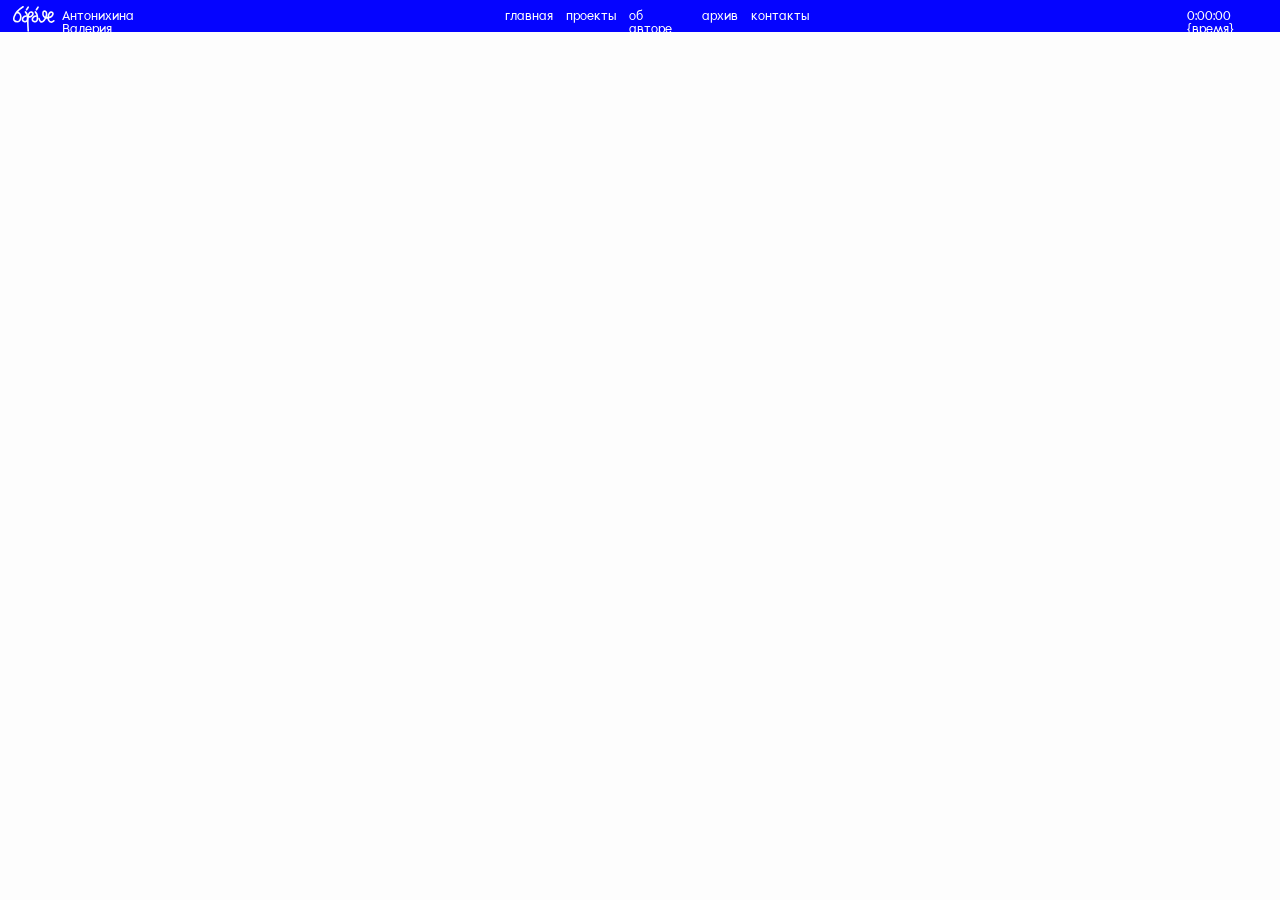
==== about.html @ 2cd1dabc "first screen 50% work done" ====
<!doctype html>
<html lang="ru">
  <head>
    <meta charset="UTF-8" />
    <meta name="viewport" content="width=device-width, initial-scale=1.0" />
    <title>БЭРЭН—об авторе</title>
    <link rel="stylesheet" href="stylesheets/style.css" />
    <link rel="icon" href="images/logotype.svg" type="images.svg" />
    <script defer src="javascripts/scripts.js"></script>
    <script type="importmap">
      {
        "imports": {
          "three": "https://unpkg.com/three@0.139.0/build/three.module.js",
          "OrbitControls": "https://unpkg.com/three@0.139.0/examples/jsm/controls/OrbitControls.js",
          "GLTFLoader": "https://unpkg.com/three@0.139.0/examples/jsm/loaders/GLTFLoader.js",
          "RectAreaLightUniformsLib": "https://unpkg.com/three@0.139.0/examples/jsm/lights/RectAreaLightUniformsLib.js"
        }
      }
    </script>
    <script defer src="javascripts/model.js" type="module"></script>
  </head>
  <body>
    <!-- шапка -->
    <section class="header">
      <div id="burger"></div>

      <div class="blueRec">
        <img
          id="fullLogo"
          src="images/logotype_full.svg"
          alt="логотип агенства"
        />
        <p id="name">Антонихина Валерия</p>
        <a id="main" href="index.html"><p>главная</p></a>
        <a id="project" href="project.html"><p>проекты</p></a>
        <a id="about" href="about.html"><p>об авторе</p></a>
        <a id="archive" href="archive.html"><p>архив</p></a>
        <a id="contacts" href="contacts.html"><p>контакты</p></a>
        <p id="time">0:00:00 {время}</p>
      </div>
    </section>
  </body>
</html>
---- stylesheets/style.css ----
@import 'reset.css';
@import 'layout.css';
@import 'animation.css';
@import 'adaptive.css';
@import 'fonts.css';
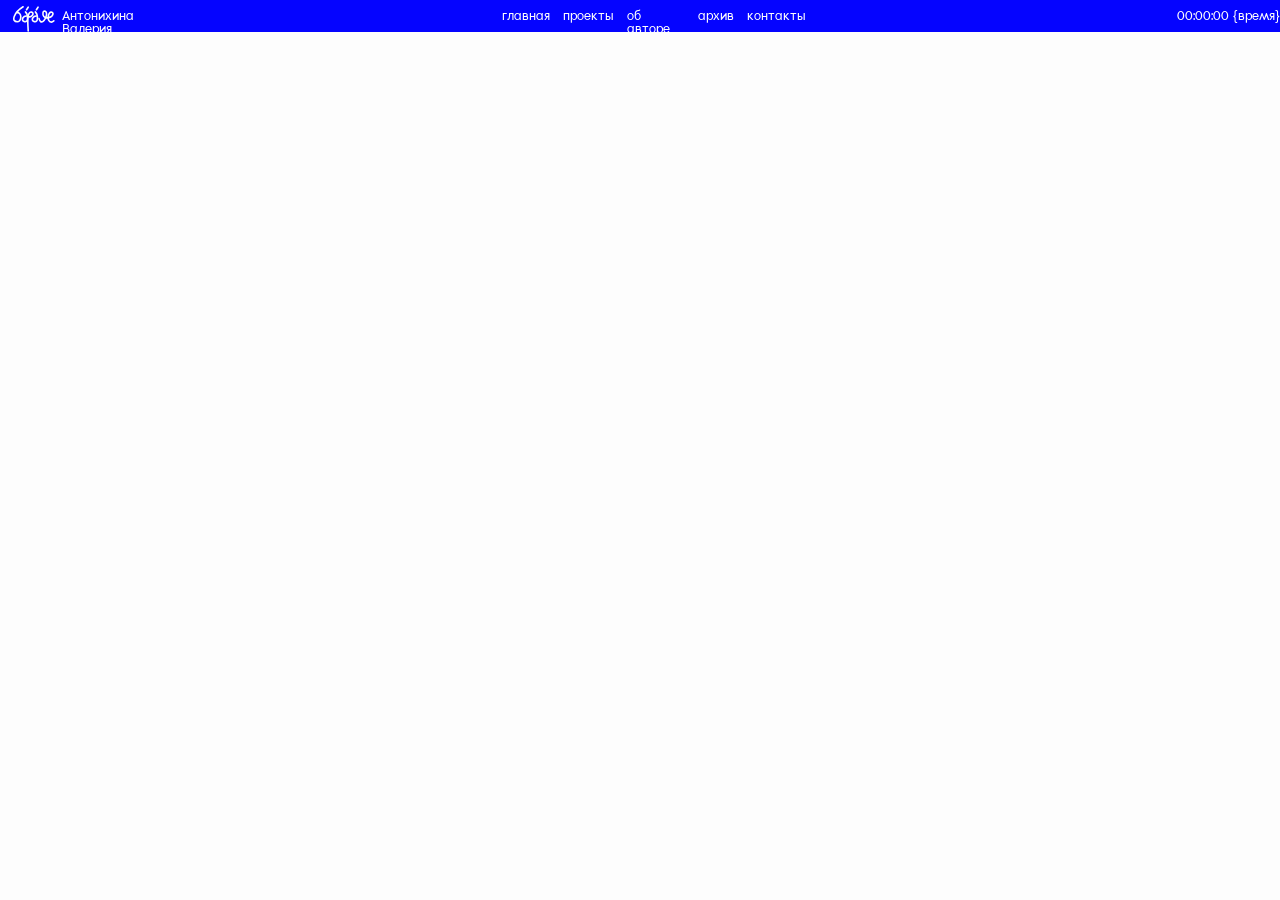
==== commit c74dbeca: "timeTracker and buttons" ====
--- a/about.html
+++ b/about.html
@@ -36,7 +36,8 @@
         <a id="about" href="about.html"><p>об авторе</p></a>
         <a id="archive" href="archive.html"><p>архив</p></a>
         <a id="contacts" href="contacts.html"><p>контакты</p></a>
-        <p id="time">0:00:00 {время}</p>
+        <p id="time">00:00:00</p>
+        <p id="timeName">{время}</p>
       </div>
     </section>
   </body>
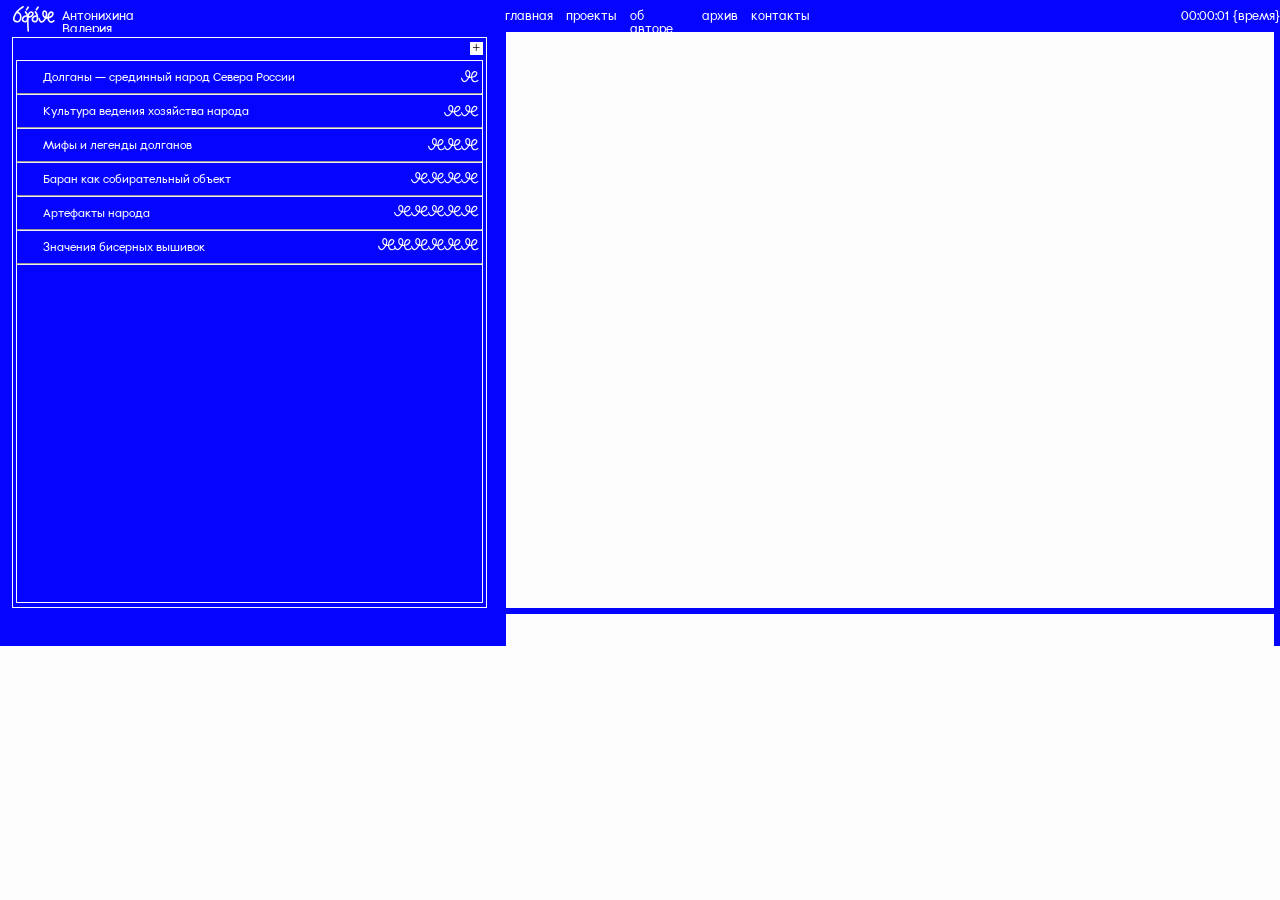
==== commit a9c85c53: "secondScreenAndMobile" ====
--- a/about.html
+++ b/about.html
@@ -5,8 +5,9 @@
     <meta name="viewport" content="width=device-width, initial-scale=1.0" />
     <title>БЭРЭН—об авторе</title>
     <link rel="stylesheet" href="stylesheets/style.css" />
+    <link rel="stylesheet" href="stylesheets/about.css" />
     <link rel="icon" href="images/logotype.svg" type="images.svg" />
-    <script defer src="javascripts/scripts.js"></script>
+    <script defer src="javascripts/about.js"></script>
     <script type="importmap">
       {
         "imports": {
@@ -20,7 +21,7 @@
     <script defer src="javascripts/model.js" type="module"></script>
   </head>
   <body>
-    <!-- шапка -->
+    <!-- ______________шапка______________ -->
     <section class="header">
       <div id="burger"></div>
 
@@ -39,6 +40,823 @@
         <p id="time">00:00:00</p>
         <p id="timeName">{время}</p>
       </div>
+      <div class="blueBorder_1"></div>
+      <div class="blueBorder_2"></div>
+      <div class="blueBorder_3"></div>
+    </section>
+    <!-- _________________главный экран_________________ -->
+    <section class="projectScreen">
+      <div class="buttonScreen">
+        <div class="stroke_5"></div>
+        <div class="stroke_6">
+          <div class="rec_7">
+            <p id="windowName_7">Долганы — срединный народ Севера России</p>
+          </div>
+          <hr />
+          <div class="rec_8">
+            <p id="windowName_8">Культура ведения хозяйства народа</p>
+          </div>
+          <hr />
+          <div class="rec_9">
+            <p id="windowName_9">Мифы и легенды долганов</p>
+          </div>
+          <hr />
+          <div class="rec_10">
+            <p id="windowName_10">Баран как собирательный объект</p>
+          </div>
+          <hr />
+          <div class="rec_11">
+            <p id="windowName_11">Артефакты народа</p>
+          </div>
+          <hr />
+          <div class="rec_12">
+            <p id="windowName_12">Значения бисерных вышивок</p>
+          </div>
+          <hr />
+        </div>
+        <div class="fullScreenButton">+</div>
+        <div class="thinScreenButton">-</div>
+        <img class="pageIcon2" src="images/page_icon2.svg" alt="" />
+        <img class="pageIcon3" src="images/page_icon2.svg" alt="" />
+        <img class="pageIcon4" src="images/page_icon2.svg" alt="" />
+        <img class="pageIcon5" src="images/page_icon2.svg" alt="" />
+        <img class="pageIcon6" src="images/page_icon2.svg" alt="" />
+        <img class="pageIcon7" src="images/page_icon2.svg" alt="" />
+        <img class="pageIcon8" src="images/page_icon2.svg" alt="" />
+        <img class="pageIcon9" src="images/page_icon2.svg" alt="" />
+        <img class="pageIcon10" src="images/page_icon2.svg" alt="" />
+        <img class="pageIcon11" src="images/page_icon2.svg" alt="" />
+        <img class="pageIcon12" src="images/page_icon2.svg" alt="" />
+        <img class="pageIcon13" src="images/page_icon2.svg" alt="" />
+        <img class="pageIcon14" src="images/page_icon2.svg" alt="" />
+        <img class="pageIcon15" src="images/page_icon2.svg" alt="" />
+        <img class="pageIcon16" src="images/page_icon2.svg" alt="" />
+        <img class="pageIcon17" src="images/page_icon2.svg" alt="" />
+        <img class="pageIcon18" src="images/page_icon2.svg" alt="" />
+        <img class="pageIcon19" src="images/page_icon2.svg" alt="" />
+        <img class="pageIcon20" src="images/page_icon2.svg" alt="" />
+        <img class="pageIcon21" src="images/page_icon2.svg" alt="" />
+        <img class="pageIcon22" src="images/page_icon2.svg" alt="" />
+      </div>
+      <div class="contentScreen">
+        <div class="hoverScreen_1">
+          <img class="windowContent" src="images/windowContent_1.png" alt="" />
+          <img class="windowContent" src="images/windowContent_2.png" alt="" />
+          <img class="windowContent" src="images/windowContent_3.png" alt="" />
+          <img class="windowContent" src="images/windowContent_4.png" alt="" />
+          <img class="windowContent" src="images/windowContent_5.png" alt="" />
+          <img class="windowContent" src="images/windowContent_6.png" alt="" />
+          <img class="windowContent" src="images/windowContent_7.png" alt="" />
+          <!-- <img class="windowContent" src="images/windowContent_8.png" alt="" /> -->
+        </div>
+        <div class="hoverScreen_2">
+          <img class="windowContent2" src="images/windowContent_9.png" alt="" />
+          <img
+            class="windowContent2"
+            src="images/windowContent_10.png"
+            alt=""
+          />
+          <img
+            class="windowContent2"
+            src="images/windowContent_11.png"
+            alt=""
+          />
+          <img
+            class="windowContent2"
+            src="images/windowContent_12.png"
+            alt=""
+          />
+          <img
+            class="windowContent2"
+            src="images/windowContent_13.png"
+            alt=""
+          />
+          <img
+            class="windowContent2"
+            src="images/windowContent_14.png"
+            alt=""
+          />
+          <img
+            class="windowContent2"
+            src="images/windowContent_15.png"
+            alt=""
+          />
+          <!-- <img
+            class="windowContent2"
+            src="images/windowContent_16.png"
+            alt=""
+          /> -->
+        </div>
+        <div class="hoverScreen_3">
+          <img
+            class="windowContent3"
+            src="images/windowContent_17.png"
+            alt=""
+          />
+          <img
+            class="windowContent3"
+            src="images/windowContent_18.png"
+            alt=""
+          />
+          <img
+            class="windowContent3"
+            src="images/windowContent_19.png"
+            alt=""
+          />
+          <img
+            class="windowContent3"
+            src="images/windowContent_20.png"
+            alt=""
+          />
+          <img
+            class="windowContent3"
+            src="images/windowContent_21.png"
+            alt=""
+          />
+          <img
+            class="windowContent3"
+            src="images/windowContent_22.png"
+            alt=""
+          />
+          <!-- <img
+            class="windowContent3"
+            src="images/windowContent_23.png"
+            alt=""
+          /> -->
+        </div>
+        <div class="hoverScreen_4">
+          <img
+            class="windowContent4"
+            src="images/windowContent_24.png"
+            alt=""
+          />
+          <img
+            class="windowContent4"
+            src="images/windowContent_25.png"
+            alt=""
+          />
+          <img
+            class="windowContent4"
+            src="images/windowContent_26.png"
+            alt=""
+          />
+          <img
+            class="windowContent4"
+            src="images/windowContent_27.png"
+            alt=""
+          />
+          <img
+            class="windowContent4"
+            src="images/windowContent_28.png"
+            alt=""
+          />
+          <img
+            class="windowContent4"
+            src="images/windowContent_29.png"
+            alt=""
+          />
+          <img
+            class="windowContent4"
+            src="images/windowContent_30.png"
+            alt=""
+          />
+        </div>
+        <div class="hoverScreen_5">
+          <img
+            class="windowContent5"
+            src="images/windowContent_31.png"
+            alt=""
+          />
+          <img
+            class="windowContent5"
+            src="images/windowContent_32.png"
+            alt=""
+          />
+          <img
+            class="windowContent5"
+            src="images/windowContent_33.png"
+            alt=""
+          />
+          <img
+            class="windowContent5"
+            src="images/windowContent_34.png"
+            alt=""
+          />
+          <img
+            class="windowContent5"
+            src="images/windowContent_35.png"
+            alt=""
+          />
+          <img
+            class="windowContent5"
+            src="images/windowContent_36.png"
+            alt=""
+          />
+          <img
+            class="windowContent5"
+            src="images/windowContent_37.png"
+            alt=""
+          />
+        </div>
+        <div class="hoverScreen_6">
+          <img
+            class="windowContent6"
+            src="images/windowContent_38.png"
+            alt=""
+          />
+          <img
+            class="windowContent6"
+            src="images/windowContent_39.png"
+            alt=""
+          />
+          <img
+            class="windowContent6"
+            src="images/windowContent_40.png"
+            alt=""
+          />
+          <img
+            class="windowContent6"
+            src="images/windowContent_41.png"
+            alt=""
+          />
+          <img
+            class="windowContent6"
+            src="images/windowContent_42.png"
+            alt=""
+          />
+          <img
+            class="windowContent6"
+            src="images/windowContent_43.png"
+            alt=""
+          />
+          <img
+            class="windowContent6"
+            src="images/windowContent_44.png"
+            alt=""
+          />
+        </div>
+        <div class="windowScreen_1">
+          <div class="stroke_7"></div>
+          <div class="stroke_8">
+            <div class="text_1">
+              <div id="mainInfo">
+                <div id="info">
+                  <p id="leftT">{АГЕНСТВО}</p>
+                  <p id="rightT">БЭРЭН</p>
+                </div>
+                <div id="info">
+                  <p id="leftT">{ДИЗАЙН}</p>
+                  <p id="rightT">АНТОНИХИНА В.С.</p>
+                </div>
+                <div id="info">
+                  <p id="leftT">{РАЗРАБОТКА}</p>
+                  <p id="rightT">АНТОНИХИНА В.С.</p>
+                </div>
+                <div id="info">
+                  <p id="leftT">{ГОД}</p>
+                  <p id="rightT">2026</p>
+                </div>
+              </div>
+              <div id="describeInfo">
+                <p id="downT">
+                  Данная глава посвящена изучению общей информации о народе
+                  Севера России. Как известно, долганы являются малочисленным
+                  народом Севера России <br />
+                  и особенно нуждаются в освещении
+                </p>
+              </div>
+            </div>
+            <div class="images_1">
+              <div class="modalImgWindow_1">
+                <div class="modalContent">
+                  <img class="modalImg" id="modalImageSrc" src="" alt="" />
+                  <div class="modalText">
+                    <p id="currentCaption"></p>
+                  </div>
+                </div>
+              </div>
+              <img
+                id="imgInfo"
+                class="imgInfo_1"
+                src="images/windowContent_1.png"
+                alt=""
+                data-caption="Долганы — тюркский коренной малочисленный народ России, коренное население полуострова Таймыр в Красноярском крае. Считается самым северным тюркоязычным народом мира"
+              />
+              <img
+                id="imgInfo"
+                class="imgInfo_2"
+                src="images/windowContent_2.png"
+                alt=""
+                data-caption="«Дуулганами» именовал себя один из тунгусских племен, впоследствии и давший начало новому народу. В переводе с эвенкийского это слово означает «срединный». Сами долганы называют себя «тыа-кихи», что означает «кочевые люди»"
+              />
+              <img
+                id="imgInfo"
+                class="imgInfo_3"
+                src="images/windowContent_3.png"
+                alt=""
+                data-caption="Долганы считаются самым северным тюркоязычным народом мира. Удивительно, что их язык имеет именно тюркские корни, хотя в основе состава народа лежит эвенкийский этнос. Так произошло из-за тесного контакта с якутами"
+              />
+              <img
+                id="imgInfo"
+                class="imgInfo_4"
+                src="images/windowContent_4.png"
+                alt=""
+                data-caption="Долгое время у долган не было собственной письменности. Известно, что еще в 1960-е годы в местных газетах начали появляться небольшие тексты на долганском с использованием русского алфавита"
+              />
+              <img
+                id="imgInfo"
+                class="imgInfo_5"
+                src="images/windowContent_5.png"
+                alt=""
+                data-caption="Сейчас долганы в основном считаются православными. На православие долган серьезно повлияли местные традиционные верования — шаманизм и анимизм. В мировоззрении народа три мира: верхний (божества), средний (люди) и нижний"
+              />
+              <img
+                id="imgInfo"
+                class="imgInfo_6"
+                src="images/windowContent_6.png"
+                alt=""
+                data-caption="В быте долган и сегодня можно заметить отголоски традиционных анимистических верований. Например, рыбаки до сих пор делятся первым уловом с гостями или нуждающимися, а те в свою очередь не могут отказаться"
+              />
+              <img
+                id="imgInfo"
+                class="imgInfo_7"
+                src="images/windowContent_7.png"
+                alt=""
+                data-caption="Долганы раньше были кочевым народом, но в советское время практически полностью осели в поселках. Такие поселения выглядят как обычные русские деревни, но с некоторой поправкой на северные условия"
+              />
+            </div>
+          </div>
+          <button class="exit_1">х</button>
+        </div>
+        <div class="windowScreen_2">
+          <div class="stroke_7"></div>
+          <div class="stroke_8">
+            <div class="text_1">
+              <div id="mainInfo">
+                <div id="info">
+                  <p id="leftT">{АГЕНСТВО}</p>
+                  <p id="rightT">БЭРЭН</p>
+                </div>
+                <div id="info">
+                  <p id="leftT">{ДИЗАЙН}</p>
+                  <p id="rightT">АНТОНИХИНА В.С.</p>
+                </div>
+                <div id="info">
+                  <p id="leftT">{РАЗРАБОТКА}</p>
+                  <p id="rightT">АНТОНИХИНА В.С.</p>
+                </div>
+                <div id="info">
+                  <p id="leftT">{ГОД}</p>
+                  <p id="rightT">2026</p>
+                </div>
+              </div>
+              <div id="describeInfo">
+                <p id="downT">
+                  Культура и хозяйство народа являются <br />
+                  её неотъемлемой частью. Именно это <br />
+                  и делает их отдельным, непохожим <br />
+                  на других, народом. Рыба, олени, собаки <br />
+                  и другие основные виды деятельности
+                </p>
+              </div>
+            </div>
+            <div class="images_1">
+              <div class="modalImgWindow_2">
+                <div class="modalContent">
+                  <img class="modalImg" id="modalImageSrc2" src="" alt="" />
+                  <div class="modalText">
+                    <p id="currentCaption2"></p>
+                  </div>
+                </div>
+              </div>
+              <img
+                id="imgInfo"
+                class="imgInfo_8"
+                src="images/windowContent_9.png"
+                alt=""
+                data-caption="Традиционным для долган являлся кочевой образ жизни, который базировался на комплексном хозяйстве, включавшем охоту на дикого северного оленя, рыболовство и транспортное оленеводство"
+              />
+              <img
+                id="imgInfo"
+                class="imgInfo_9"
+                src="images/windowContent_10.png"
+                alt=""
+                data-caption="Охота на дикого оленя и птицу, а также рыболовство обеспечивали коренное население пищевыми ресурсами; вьючно-верховое и нартенное оленеводство позволяло кочевникам быть мобильными"
+              />
+              <img
+                id="imgInfo"
+                class="imgInfo_10"
+                src="images/windowContent_11.png"
+                alt=""
+                data-caption="Зимовавшие в окрестностях станков Хатангского тракта долганы совместно с эвенками, якутами и затундринскими крестьянами, начинали совместные перекочевки, снимаясь с зимних стоянок в середине – конце апреля"
+              />
+              <img
+                id="imgInfo"
+                class="imgInfo_11"
+                src="images/windowContent_12.png"
+                alt=""
+                data-caption="В отдельных хозяйствах первым кочевать (аргишить) отправлялся глава семьи, а некоторое время спустя за ним следовали его домочадцы. Кочевали вглубь тундры не спеша, проверяя ловушки на песца по пути на летние стоянки"
+              />
+              <img
+                id="imgInfo"
+                class="imgInfo_12"
+                src="images/windowContent_13.png"
+                alt=""
+                data-caption="Летние стоянки охотников-оленеводов располагались в 300–400 км от зимних. Перекочевки совершали семьями, со всем имуществом и оленьим стадом. Добравшись до летних стоянок, хозяйства объединяли своих оленей в одно стадо"
+              />
+              <img
+                id="imgInfo"
+                class="imgInfo_13"
+                src="images/windowContent_14.png"
+                alt=""
+                data-caption="Во время пребывания на зимних стоянках долганские охотники-оленеводы, в противоположность ненцам, были малоподвижны. Оленьи стада пастухи перегоняли с одного пастбища на другое по мере необходимости"
+              />
+              <img
+                id="imgInfo"
+                class="imgInfo_14"
+                src="images/windowContent_15.png"
+                alt=""
+                data-caption="Индивидуальные способы охоты долган на дикого оленя (с оленем-манщиком, с домашним оленем, на рогах которого крепилась петля, охота со щитком, охота гоном на нартенной упряжке, охота самострелами и др.) были частыми"
+              />
+            </div>
+          </div>
+          <button class="exit_2">х</button>
+        </div>
+        <div class="windowScreen_3">
+          <div class="stroke_7"></div>
+          <div class="stroke_8">
+            <div class="text_1">
+              <div id="mainInfo">
+                <div id="info">
+                  <p id="leftT">{АГЕНСТВО}</p>
+                  <p id="rightT">БЭРЭН</p>
+                </div>
+                <div id="info">
+                  <p id="leftT">{ДИЗАЙН}</p>
+                  <p id="rightT">АНТОНИХИНА В.С.</p>
+                </div>
+                <div id="info">
+                  <p id="leftT">{РАЗРАБОТКА}</p>
+                  <p id="rightT">АНТОНИХИНА В.С.</p>
+                </div>
+                <div id="info">
+                  <p id="leftT">{ГОД}</p>
+                  <p id="rightT">2026</p>
+                </div>
+              </div>
+              <div id="describeInfo">
+                <p id="downT">
+                  Мифы и легенды долган имеют особую природу повествования. От
+                  основания земли в виде огромной важенки (самки оленя) до духов
+                  земли Моу-нямы и воды <br />
+                  и Верхнего мира Коу-нямы
+                </p>
+              </div>
+            </div>
+            <div class="images_1">
+              <div class="modalImgWindow_3">
+                <div class="modalContent">
+                  <img class="modalImg" id="modalImageSrc3" src="" alt="" />
+                  <div class="modalText">
+                    <p id="currentCaption3"></p>
+                  </div>
+                </div>
+              </div>
+              <img
+                id="imgInfo"
+                class="imgInfo_1"
+                src="images/windowContent_16.png"
+                alt=""
+                data-caption="На земле наступила ночь. Люди пришли в замешательство. Они не знали, что делать. В то время среди народа жил знаменитый охотник и силач Мани. Он не растерялся, взял лук, позвал двух охотничьих собак и побежал вдогонку за лосями"
+              />
+              <img
+                id="imgInfo"
+                class="imgInfo_2"
+                src="images/windowContent_17.png"
+                alt=""
+                data-caption="Самый первый олень, у которого один рог был из камня, а второй — из мамонтовой кости, бросил вверх свой каменный рог — из него возникли тучи, пошёл снег; когда же олень бросил кверху свой мамонтовый рог, то ударил мороз, а небо стало ясным"
+              />
+              <img
+                id="imgInfo"
+                class="imgInfo_3"
+                src="images/windowContent_18.png"
+                data-caption="В далеком прошлом, в мире царил хаос. Основные стихии – небо и вода не были отделены друг от друга, земли не было, но вот гагара нырнула в воду и вытащила в клюве несколько песчинок земли. Из этих песчинок она сотворила землю"
+                alt=""
+              />
+              <img
+                id="imgInfo"
+                class="imgInfo_4"
+                src="images/windowContent_19.png"
+                alt=""
+                data-caption="У долган традиционным верованием был шаманизм. Долганы верили, что шаман оберегает их от злых духов и козней плохих людей. Шаманом мог стать человек, у которого в роду были предки, занимавшиеся шаманизмом"
+              />
+              <img
+                id="imgInfo"
+                class="imgInfo_5"
+                src="images/windowContent_20.png"
+                alt=""
+                data-caption="Особое значение в культовой жизни долган имели охотничьи, промысловые обряды и обычаи, так как от добычи и улова зависела жизнь и благосостояние семьи. В основном обряды относились к ритуальному снятию шкуры и разделке мяса"
+              />
+              <img
+                id="imgInfo"
+                class="imgInfo_6"
+                src="images/windowContent_21.png"
+                alt=""
+                data-caption="Вселенная у долган представляла собой три мира: верхний – небесный, средний – земной и нижний – подземный. Верхний мир населяли божества и добрые духи айыы. В среднем мире обитали люди и дух земли – Ааан дойду иччитэ"
+              />
+              <img
+                id="imgInfo"
+                class="imgInfo_7"
+                src="images/windowContent_22.png"
+                alt=""
+                data-caption="Долганы почитали различные обряды и праздники. Одним из главных праздников, который проводили раз в год был праздник Большого дня, который символизировал собой встречу солнца. На севере Якутии его проводят до сих пор"
+              />
+            </div>
+          </div>
+          <button class="exit_3">х</button>
+        </div>
+        <div class="windowScreen_4">
+          <div class="stroke_7"></div>
+          <div class="stroke_8">
+            <div class="text_1">
+              <div id="mainInfo">
+                <div id="info">
+                  <p id="leftT">{АГЕНСТВО}</p>
+                  <p id="rightT">БЭРЭН</p>
+                </div>
+                <div id="info">
+                  <p id="leftT">{ДИЗАЙН}</p>
+                  <p id="rightT">АНТОНИХИНА В.С.</p>
+                </div>
+                <div id="info">
+                  <p id="leftT">{РАЗРАБОТКА}</p>
+                  <p id="rightT">АНТОНИХИНА В.С.</p>
+                </div>
+                <div id="info">
+                  <p id="leftT">{ГОД}</p>
+                  <p id="rightT">2026</p>
+                </div>
+              </div>
+              <div id="describeInfo">
+                <p id="downT">
+                  Баран был отчасти духовным животным <br />
+                  и необходимым в быту, в добыче шерсти, мяса и молока. Больше
+                  его сравнивали <br />
+                  с обитателем Нижнего мира (мира духов подземелья), там он был
+                  проводником.
+                </p>
+              </div>
+            </div>
+            <div class="images_1">
+              <div class="modalImgWindow_4">
+                <div class="modalContent">
+                  <img class="modalImg" id="modalImageSrc4" src="" alt="" />
+                  <div class="modalText">
+                    <p id="currentCaption4"></p>
+                  </div>
+                </div>
+              </div>
+              <img
+                id="imgInfo"
+                class="imgInfo_1"
+                src="images/windowContent_24.png"
+                alt=""
+                data-caption="Долганы охотились на путоранского снежного барана, который обитает на плато Путорана. Это был не основной, но вполне реальный промысел наряду с охотой на дикого северного оленя. За баранами ходили в основном опытные охотники"
+              />
+              <img
+                id="imgInfo"
+                class="imgInfo_2"
+                src="images/windowContent_25.png"
+                alt=""
+                data-caption="Практическая польза была не только в мясе. Рога шли в дело: их нагревали (в горячей воде или над огнём), обрезали и обрабатывали ножом. Из них долганские мастера делали разные полезные вещи: ложки для вынимания рыбы из котла и тд"
+              />
+              <img
+                id="imgInfo"
+                class="imgInfo_3"
+                src="images/windowContent_26.png"
+                alt=""
+                data-caption="Образ барана осмыслялся и в духовной сфере. Сохранился интересный обычай: когда кочевники покидали стойбище, они могли оставлять после себя рога животного, накрывая их «кровавыми» камнями"
+              />
+              <img
+                id="imgInfo"
+                class="imgInfo_4"
+                src="images/windowContent_27.png"
+                alt=""
+                data-caption="В долганских представлениях образ барана нередко связывали с небесными светилами — солнцем, луной. Встречаются мотивы, где баран выступает как носитель небесной, лунной или даже огненной природы"
+              />
+              <img
+                id="imgInfo"
+                class="imgInfo_5"
+                src="images/windowContent_28.png"
+                alt=""
+                data-caption="В ритуальной практике баран мог выступать как жертвенное животное. Через такой обряд люди стремились умилостивить духов — например, духов-хозяев конкретных мест, гор или стихий. Цель — попросить покровительства: чтобы духи помогали"
+              />
+              <img
+                id="imgInfo"
+                class="imgInfo_6"
+                src="images/windowContent_29.png"
+                alt=""
+                data-caption="В сказках и преданиях образ барана находил отражение, иногда приобретая символический смысл — например, олицетворяя определённые качества или становясь участником мифологических сюжетов"
+              />
+              <img
+                id="imgInfo"
+                class="imgInfo_7"
+                src="images/windowContent_30.png"
+                alt=""
+                data-caption="У первого шамана была некая «книга», бог эту книгу разорвал, а затем баран её съел. С тех пор на лопаточных костях барана стали проступать особые знаки. По бараньим лопаткам пытались «прочитать» судьбы людей и волю богов"
+              />
+            </div>
+          </div>
+          <button class="exit_4">х</button>
+        </div>
+        <div class="windowScreen_5">
+          <div class="stroke_7"></div>
+          <div class="stroke_8">
+            <div class="text_1">
+              <div id="mainInfo">
+                <div id="info">
+                  <p id="leftT">{АГЕНСТВО}</p>
+                  <p id="rightT">БЭРЭН</p>
+                </div>
+                <div id="info">
+                  <p id="leftT">{ДИЗАЙН}</p>
+                  <p id="rightT">АНТОНИХИНА В.С.</p>
+                </div>
+                <div id="info">
+                  <p id="leftT">{РАЗРАБОТКА}</p>
+                  <p id="rightT">АНТОНИХИНА В.С.</p>
+                </div>
+                <div id="info">
+                  <p id="leftT">{ГОД}</p>
+                  <p id="rightT">2026</p>
+                </div>
+              </div>
+              <div id="describeInfo">
+                <p id="downT">
+                  Орнаментальная вырезка и создание различных духовных объектов
+                  священны для долганской мифологии и связи человека с тремя
+                  мирами. Так можно <br />
+                  было уберечь душу от злых существ <br />
+                  или осчастливить свой род
+                </p>
+              </div>
+            </div>
+            <div class="images_1">
+              <div class="modalImgWindow_5">
+                <div class="modalContent">
+                  <img class="modalImg" id="modalImageSrc5" src="" alt="" />
+                  <div class="modalText">
+                    <p id="currentCaption5"></p>
+                  </div>
+                </div>
+              </div>
+              <img
+                id="imgInfo"
+                class="imgInfo_1"
+                src="images/windowContent_31.png"
+                alt=""
+                data-caption="По представлению долган одежда без души это одежда без орнаментов. Поэтому орнаментов на одежде называют “иччитэ” (от глагола “иччилээ” – одухотворить). А простую одежду без украшений – “иччитэ һуок”"
+              />
+              <img
+                id="imgInfo"
+                class="imgInfo_2"
+                src="images/windowContent_32.png"
+                alt=""
+                data-caption="Каждый орнамент несет в себе задачу оберегать от злых духов, слов и мыслей. Его наносят с определенной целью, его характер отображает мировоззрение долган, их веру в сакральное. Знаки и символы наносятся на одежду и покрышку чума"
+              />
+              <img
+                id="imgInfo"
+                class="imgInfo_3"
+                src="images/windowContent_33.png"
+                alt=""
+                data-caption="До бисеров для обшивки орнаментов использовали окрашенный определенным (чаще зеленым, розовым и желтым) цветом подшейный волос оленя. Его аккуратно брали из бороды оленя, было важно выдергивать его с корнем"
+              />
+              <img
+                id="imgInfo"
+                class="imgInfo_4"
+                src="images/windowContent_34.png"
+                alt=""
+                data-caption="По поверьям долган, расщелина между гор – “портал в нижний мир”, именно оттуда приходят нечистые силы, через расщелину в горе богатырь Босхой Дурантай попал в нижний мир в эпосе “Тойон Джолдо”"
+              />
+              <img
+                id="imgInfo"
+                class="imgInfo_5"
+                src="images/windowContent_35.png"
+                alt=""
+                data-caption="“Тумус”, или “Тыҥырак” (мыс, или ноготок). Значение “мыса” у долган объясняется тем, что по их представлениям, Вселенная включает девять мысов, это отражено в одном из стихотворений Огдо Аксёновой, долганской поэтессы"
+              />
+              <img
+                id="imgInfo"
+                class="imgInfo_6"
+                src="images/windowContent_36.png"
+                alt=""
+                data-caption="“Һарбанньак” – лопатка рога оленя. Орнамент, состоящий из пикообразных или крестовидных выступов, соединенных округлыми или прямыми основаниями. Ветвистые рога оленя, по поверьям долган, оберегали от болезни и несчастья"
+              />
+              <img
+                id="imgInfo"
+                class="imgInfo_7"
+                src="images/windowContent_37.png"
+                alt=""
+                data-caption="Можно предполагать, что каждая из таких рыб была «долей», отдаваемой Воде-Матери или не исключено, самим воплощением Матери Природы. Этот персонаж мог сопровождать в «мир мертвых» таежных рыболовов каменного века"
+              />
+            </div>
+          </div>
+          <button class="exit_5">х</button>
+        </div>
+        <div class="windowScreen_6">
+          <div class="stroke_7"></div>
+          <div class="stroke_8">
+            <div class="text_1">
+              <div id="mainInfo">
+                <div id="info">
+                  <p id="leftT">{АГЕНСТВО}</p>
+                  <p id="rightT">БЭРЭН</p>
+                </div>
+                <div id="info">
+                  <p id="leftT">{ДИЗАЙН}</p>
+                  <p id="rightT">АНТОНИХИНА В.С.</p>
+                </div>
+                <div id="info">
+                  <p id="leftT">{РАЗРАБОТКА}</p>
+                  <p id="rightT">АНТОНИХИНА В.С.</p>
+                </div>
+                <div id="info">
+                  <p id="leftT">{ГОД}</p>
+                  <p id="rightT">2026</p>
+                </div>
+              </div>
+              <div id="describeInfo">
+                <p id="downT">
+                  Раздел биссерной вышивки имеет сильную духовную историю. В
+                  зависимости <br />
+                  от характера он мог символизировать добрую либо злую
+                  энергетику
+                </p>
+              </div>
+            </div>
+            <div class="images_1">
+              <div class="modalImgWindow_6">
+                <div class="modalContent">
+                  <img class="modalImg" id="modalImageSrc6" src="" alt="" />
+                  <div class="modalText">
+                    <p id="currentCaption6"></p>
+                  </div>
+                </div>
+              </div>
+              <img
+                id="imgInfo"
+                class="imgInfo_1"
+                src="images/windowContent_38.png"
+                alt=""
+                data-caption="“Таҥалай” – нёбо. Ребристый орнамент в виде ёлочки, нёбо – одно из наиболее архаичных его значений, в разных фонетических вариантах встречается во многих тюркских языках. Так называлась женская свадебная шуба с короткими рукавами"
+              />
+              <img
+                id="imgInfo"
+                class="imgInfo_2"
+                src="images/windowContent_39.png"
+                alt=""
+                data-caption="“Ырбыы” – узкая полоска. Узкая линия в виде прямых контрастных вставок из кожи и меха на орнаментированной части вещи. «Ырбыы» переводится как «тёмная узкая водяная полоса между льдом и берегом»"
+              />
+              <img
+                id="imgInfo"
+                class="imgInfo_3"
+                src="images/windowContent_40.png"
+                alt=""
+                data-caption="В диалекте у долган “такбак” или “һарбак” переводится как “пять пальцев вместе”. Ветвистые рога оленя, по поверьям долган, оберегали от болезни и несчастья. Их направляли в ту сторону, откуда пришла беда"
+              />
+              <img
+                id="imgInfo"
+                class="imgInfo_4"
+                src="images/windowContent_41.png"
+                alt=""
+                data-caption="“Дукаа”, “Ытырга”, “Каас атага” – чумик, серьга, лапка гуся. Орнамент в виде треугольника, в верхней части трёхвильчатый. “Дукаа” – чумообразный орнамент, который встречается на женском головном уборе. Чум – это жилище"
+              />
+              <img
+                id="imgInfo"
+                class="imgInfo_5"
+                src="images/windowContent_42.png"
+                alt=""
+                data-caption="Орнамент “Толбон”. Он исполняется в технике меховой мозаики в сочетании темных и светлых кусочков меха. У долган пятнистого оленя называют “бугдии”. Его считают священным – только он мог возить семейные идолы или иконы"
+              />
+              <img
+                id="imgInfo"
+                class="imgInfo_6"
+                src="images/windowContent_43.png"
+                data-caption="Орнамент «Ардай» (расщелина). Этот крупный зигзагообразный орнамент наносят на центральную орнаментальную часть прошвы на женской парке. Этот узор вдохновлен горными пейзажами"
+                alt=""
+              />
+              <img
+                id="imgInfo"
+                class="imgInfo_7"
+                src="images/windowContent_44.png"
+                alt=""
+                data-caption="В эпических сказаниях пройти в верхний мир можно через отверстия священного “Чиркана” (давящий самолов для ловли мелких пушных зверей). Там на страже двух мысов стоят два богатыря"
+              />
+            </div>
+          </div>
+          <button class="exit_6">х</button>
+        </div>
+      </div>
     </section>
   </body>
 </html>
--- a/stylesheets/about.css
+++ b/stylesheets/about.css
@@ -0,0 +1,670 @@
+/* ______________страница с проектами______________ */
+.projectScreen {
+  width: 100%;
+  height: 48vw;
+  display: flex;
+  flex-direction: row;
+  flex-wrap: wrap;
+}
+.buttonScreen {
+  width: 39.5%;
+  height: 48vw;
+  background-color: #0504ff;
+  transition:
+    width 0.4s ease,
+    height 0.4s ease;
+}
+.buttonScreen_full {
+  width: 100%;
+  height: calc(100vh - 1vw);
+  top: 0;
+  left: 0;
+  z-index: 10;
+}
+.stroke_5 {
+  width: 37vw;
+  height: 44.4vw;
+  outline-style: solid;
+  outline-width: 0.15vw;
+  outline-color: #fdfdfd;
+  margin: 0.5vw 0.5vw 0.5vw 1vw;
+  transition:
+    width 0.4s ease,
+    height 0.4s ease;
+}
+.buttonScreen_full .stroke_5 {
+  width: 98vw;
+}
+.stroke_6 {
+  position: absolute;
+  width: 36.3vw;
+  height: 42.2vw;
+  top: 4.3vw;
+  left: 0.05vw;
+  outline-style: solid;
+  outline-width: 0.15vw;
+  outline-color: #fdfdfd;
+  margin: 0.5vw 0.5vw 0.5vw 1.3vw;
+  transition:
+    width 0.4s ease,
+    height 0.4s ease;
+}
+.buttonScreen_full .stroke_6 {
+  width: 97.3vw;
+}
+.fullScreenButton {
+  width: 1vw;
+  height: 1vw;
+  background-color: #fdfdfd;
+  position: absolute;
+  top: 3.3vw;
+  left: 36.7vw;
+  border: none;
+  padding: 0;
+  display: flex;
+  align-items: center;
+  justify-content: center;
+  font-family: 'Stezhok';
+  font-size: 1.1vw;
+  cursor: pointer;
+}
+.thinScreenButton {
+  width: 1vw;
+  height: 1vw;
+  background-color: #fdfdfd;
+  position: absolute;
+  top: 3.3vw;
+  left: 36.7vw;
+  border: none;
+  padding: 0;
+  display: none;
+  align-items: center;
+  justify-content: center;
+  font-family: 'Architexture';
+  font-size: 1.4vw;
+  cursor: pointer;
+}
+.buttonScreen_full .fullScreenButton {
+  display: none;
+}
+.buttonScreen_full .thinScreenButton {
+  display: flex;
+  left: 97.5vw;
+}
+
+#windowName_7,
+#windowName_8,
+#windowName_9,
+#windowName_10,
+#windowName_11,
+#windowName_12 {
+  font-family: 'Architexture';
+  font-size: 0.9vw;
+  color: #fdfdfd;
+  font-weight: 500;
+  padding-left: 2vw;
+  padding-top: 0.9vw;
+  position: relative;
+  z-index: 2;
+  cursor: pointer;
+}
+hr {
+  display: block;
+  margin: 0 auto;
+}
+.rec_7,
+.rec_8,
+.rec_9,
+.rec_10,
+.rec_11,
+.rec_12 {
+  width: 100%;
+  height: 2.5vw;
+  position: relative;
+  background-color: transparent;
+  z-index: 1;
+  transition: ease 0.6s;
+}
+.rec_7:hover,
+.rec_8:hover,
+.rec_9:hover,
+.rec_10:hover,
+.rec_11:hover,
+.rec_12:hover {
+  background-color: #6767fc;
+}
+.pageIcon2 {
+  width: 1.4vw;
+  position: absolute;
+  top: 5.5vw;
+  left: 36vw;
+  animation: imageRotate 0.6s linear infinite;
+  animation-play-state: paused;
+  z-index: 2;
+}
+.pageIcon2:hover {
+  animation-play-state: running;
+}
+.buttonScreen_full .pageIcon2 {
+  left: 97vw;
+}
+.pageIcon3 {
+  width: 1.4vw;
+  position: absolute;
+  top: 8.2vw;
+  left: 36vw;
+  animation: imageRotate 0.6s linear infinite;
+  animation-play-state: paused;
+  z-index: 2;
+}
+.pageIcon3:hover {
+  animation-play-state: running;
+}
+.buttonScreen_full .pageIcon3 {
+  left: 97vw;
+}
+.pageIcon4 {
+  width: 1.4vw;
+  position: absolute;
+  top: 8.2vw;
+  left: 34.7vw;
+  animation: imageRotate 0.6s linear infinite;
+  animation-play-state: paused;
+  z-index: 2;
+}
+.pageIcon4:hover {
+  animation-play-state: running;
+}
+.buttonScreen_full .pageIcon4 {
+  left: 95.7vw;
+}
+.pageIcon5 {
+  width: 1.4vw;
+  position: absolute;
+  top: 10.8vw;
+  left: 34.7vw;
+  animation: imageRotate 0.6s linear infinite;
+  animation-play-state: paused;
+  z-index: 2;
+}
+.pageIcon5:hover {
+  animation-play-state: running;
+}
+.buttonScreen_full .pageIcon5 {
+  left: 97vw;
+}
+.pageIcon6 {
+  width: 1.4vw;
+  position: absolute;
+  top: 10.8vw;
+  left: 36vw;
+  animation: imageRotate 0.6s linear infinite;
+  animation-play-state: paused;
+  z-index: 2;
+}
+.pageIcon6:hover {
+  animation-play-state: running;
+}
+.buttonScreen_full .pageIcon6 {
+  left: 95.7vw;
+}
+.pageIcon7 {
+  width: 1.4vw;
+  position: absolute;
+  top: 10.8vw;
+  left: 33.4vw;
+  animation: imageRotate 0.6s linear infinite;
+  animation-play-state: paused;
+  z-index: 2;
+}
+.pageIcon7:hover {
+  animation-play-state: running;
+}
+.buttonScreen_full .pageIcon7 {
+  left: 94.4vw;
+}
+.pageIcon8 {
+  width: 1.4vw;
+  position: absolute;
+  top: 13.4vw;
+  left: 36vw;
+  animation: imageRotate 0.6s linear infinite;
+  animation-play-state: paused;
+  z-index: 2;
+}
+.pageIcon8:hover {
+  animation-play-state: running;
+}
+.buttonScreen_full .pageIcon8 {
+  left: 97vw;
+}
+.pageIcon9 {
+  width: 1.4vw;
+  position: absolute;
+  top: 13.4vw;
+  left: 34.7vw;
+  animation: imageRotate 0.6s linear infinite;
+  animation-play-state: paused;
+  z-index: 2;
+}
+.pageIcon9:hover {
+  animation-play-state: running;
+}
+.buttonScreen_full .pageIcon9 {
+  left: 95.7vw;
+}
+.pageIcon10 {
+  width: 1.4vw;
+  position: absolute;
+  top: 13.4vw;
+  left: 33.4vw;
+  animation: imageRotate 0.6s linear infinite;
+  animation-play-state: paused;
+  z-index: 2;
+}
+.pageIcon10:hover {
+  animation-play-state: running;
+}
+.buttonScreen_full .pageIcon10 {
+  left: 94.4vw;
+}
+.pageIcon11 {
+  width: 1.4vw;
+  position: absolute;
+  top: 13.4vw;
+  left: 32.1vw;
+  animation: imageRotate 0.6s linear infinite;
+  animation-play-state: paused;
+  z-index: 2;
+}
+.pageIcon11:hover {
+  animation-play-state: running;
+}
+.buttonScreen_full .pageIcon11 {
+  left: 93.1vw;
+}
+.pageIcon12 {
+  width: 1.4vw;
+  position: absolute;
+  top: 16vw;
+  left: 36vw;
+  animation: imageRotate 0.6s linear infinite;
+  animation-play-state: paused;
+  z-index: 2;
+}
+.pageIcon12:hover {
+  animation-play-state: running;
+}
+.buttonScreen_full .pageIcon12 {
+  left: 97vw;
+}
+.pageIcon13 {
+  width: 1.4vw;
+  position: absolute;
+  top: 16vw;
+  left: 34.7vw;
+  animation: imageRotate 0.6s linear infinite;
+  animation-play-state: paused;
+  z-index: 2;
+}
+.pageIcon13:hover {
+  animation-play-state: running;
+}
+.buttonScreen_full .pageIcon13 {
+  left: 95.7vw;
+}
+.pageIcon14 {
+  width: 1.4vw;
+  position: absolute;
+  top: 16vw;
+  left: 33.4vw;
+  animation: imageRotate 0.6s linear infinite;
+  animation-play-state: paused;
+  z-index: 2;
+}
+.pageIcon14:hover {
+  animation-play-state: running;
+}
+.buttonScreen_full .pageIcon14 {
+  left: 94.4vw;
+}
+.pageIcon15 {
+  width: 1.4vw;
+  position: absolute;
+  top: 16vw;
+  left: 32.1vw;
+  animation: imageRotate 0.6s linear infinite;
+  animation-play-state: paused;
+  z-index: 2;
+}
+.pageIcon15:hover {
+  animation-play-state: running;
+}
+.buttonScreen_full .pageIcon15 {
+  left: 93.1vw;
+}
+.pageIcon16 {
+  width: 1.4vw;
+  position: absolute;
+  top: 16vw;
+  left: 30.8vw;
+  animation: imageRotate 0.6s linear infinite;
+  animation-play-state: paused;
+  z-index: 2;
+}
+.pageIcon16:hover {
+  animation-play-state: running;
+}
+.buttonScreen_full .pageIcon16 {
+  left: 91.8vw;
+}
+.pageIcon17 {
+  width: 1.4vw;
+  position: absolute;
+  top: 18.6vw;
+  left: 36vw;
+  animation: imageRotate 0.6s linear infinite;
+  animation-play-state: paused;
+  z-index: 2;
+}
+.pageIcon17:hover {
+  animation-play-state: running;
+}
+.buttonScreen_full .pageIcon17 {
+  left: 97vw;
+}
+.pageIcon18 {
+  width: 1.4vw;
+  position: absolute;
+  top: 18.6vw;
+  left: 34.7vw;
+  animation: imageRotate 0.6s linear infinite;
+  animation-play-state: paused;
+  z-index: 2;
+}
+.pageIcon18:hover {
+  animation-play-state: running;
+}
+.buttonScreen_full .pageIcon18 {
+  left: 95.7vw;
+}
+.pageIcon19 {
+  width: 1.4vw;
+  position: absolute;
+  top: 18.6vw;
+  left: 33.4vw;
+  animation: imageRotate 0.6s linear infinite;
+  animation-play-state: paused;
+  z-index: 2;
+}
+.pageIcon19:hover {
+  animation-play-state: running;
+}
+.buttonScreen_full .pageIcon19 {
+  left: 94.4vw;
+}
+.pageIcon20 {
+  width: 1.4vw;
+  position: absolute;
+  top: 18.6vw;
+  left: 32.1vw;
+  animation: imageRotate 0.6s linear infinite;
+  animation-play-state: paused;
+  z-index: 2;
+}
+.pageIcon20:hover {
+  animation-play-state: running;
+}
+.buttonScreen_full .pageIcon20 {
+  left: 93.1vw;
+}
+.pageIcon21 {
+  width: 1.4vw;
+  position: absolute;
+  top: 18.6vw;
+  left: 30.8vw;
+  animation: imageRotate 0.6s linear infinite;
+  animation-play-state: paused;
+  z-index: 2;
+}
+.pageIcon21:hover {
+  animation-play-state: running;
+}
+.buttonScreen_full .pageIcon21 {
+  left: 91.8vw;
+}
+.pageIcon22 {
+  width: 1.4vw;
+  position: absolute;
+  top: 18.6vw;
+  left: 29.5vw;
+  animation: imageRotate 0.6s linear infinite;
+  animation-play-state: paused;
+  z-index: 2;
+}
+.pageIcon22:hover {
+  animation-play-state: running;
+}
+.buttonScreen_full .pageIcon22 {
+  left: 90.5vw;
+}
+
+.hoverScreen_1 {
+  width: 30vw;
+  height: 22vw;
+  background-color: transparent;
+  margin: 12vw 15vw;
+  position: absolute;
+  top: -7vw;
+  left: 46vw;
+  overflow: hidden;
+  animation: imageRotate 0.6s linear infinite;
+  animation-play-state: paused;
+}
+.hoverScreen_2 {
+  width: 30vw;
+  height: 22vw;
+  background-color: transparent;
+  margin: 12vw 15vw;
+  position: absolute;
+  top: 10vw;
+  left: 28vw;
+  overflow: hidden;
+  animation: imageRotate 0.6s linear infinite;
+  animation-play-state: paused;
+}
+.hoverScreen_3 {
+  width: 30vw;
+  height: 22vw;
+  background-color: transparent;
+  margin: 12vw 15vw;
+  position: absolute;
+  top: 5vw;
+  left: 52vw;
+  overflow: hidden;
+  animation: imageRotate 0.6s linear infinite;
+  animation-play-state: paused;
+}
+.hoverScreen_4 {
+  width: 30vw;
+  height: 22vw;
+  background-color: transparent;
+  margin: 12vw 15vw;
+  position: absolute;
+  top: -6vw;
+  left: 28vw;
+  overflow: hidden;
+  animation: imageRotate 0.6s linear infinite;
+  animation-play-state: paused;
+}
+.hoverScreen_5 {
+  width: 30vw;
+  height: 22vw;
+  background-color: transparent;
+  margin: 12vw 15vw;
+  position: absolute;
+  top: 0vw;
+  left: 41vw;
+  overflow: hidden;
+  animation: imageRotate 0.6s linear infinite;
+  animation-play-state: paused;
+}
+.hoverScreen_6 {
+  width: 30vw;
+  height: 22vw;
+  background-color: transparent;
+  margin: 12vw 15vw;
+  position: absolute;
+  top: 10vw;
+  left: 51vw;
+  overflow: hidden;
+  animation: imageRotate 0.6s linear infinite;
+  animation-play-state: paused;
+}
+.windowContent,
+.windowContent2,
+.windowContent3,
+.windowContent4,
+.windowContent5,
+.windowContent6 {
+  width: 100%;
+  /* height: 100%; */
+  position: absolute;
+  margin: 0 auto;
+  padding: 0.5vw 0.5vw;
+  opacity: 0;
+}
+
+/* ______________окна с информацией______________ */
+.contentScreen {
+  width: 59.5%;
+}
+.windowScreen_1,
+.windowScreen_2,
+.windowScreen_3,
+.windowScreen_4,
+.windowScreen_5,
+.windowScreen_6 {
+  width: 60%;
+  height: 45vw;
+  background-color: #0504ff;
+  position: absolute;
+  top: 2.5vw;
+  left: 39.5vw;
+  display: none;
+}
+.stroke_7 {
+  position: absolute;
+  width: 58.3vw;
+  height: 44.4vw;
+  top: 0vw;
+  left: 0.05vw;
+  outline-style: solid;
+  outline-width: 0.15vw;
+  outline-color: #fdfdfd;
+  margin: 0.5vw 0.5vw 0.5vw 1.3vw;
+}
+.stroke_8 {
+  position: absolute;
+  width: 57.5vw;
+  height: 42vw;
+  top: 0.5vw;
+  left: 0.4vw;
+  outline-style: solid;
+  outline-width: 0.15vw;
+  outline-color: #fdfdfd;
+  margin: 1.8vw 0.5vw 0.5vw 1.3vw;
+  display: flex;
+  flex-direction: row;
+}
+.exit_1,
+.exit_2,
+.exit_3,
+.exit_4,
+.exit_5,
+.exit_6 {
+  width: 1vw;
+  height: 1vw;
+  background-color: #fdfdfd;
+  position: absolute;
+  top: 0.8vw;
+  left: 58.3vw;
+  border: none;
+  padding: 0;
+  display: flex;
+  align-items: center;
+  justify-content: center;
+  font-family: 'Stezhok';
+  font-size: 1.6vw;
+  cursor: pointer;
+}
+.text_1 {
+  width: 35%;
+  height: 100%;
+  display: flex;
+  flex-direction: column;
+  justify-content: space-between;
+}
+#mainInfo {
+  width: 100%;
+  height: 35%;
+  padding-top: 0.3vw;
+  padding-left: 0.3vw;
+  display: flex;
+  flex-direction: column;
+}
+#info {
+  width: 100%;
+  height: 15%;
+  padding: 0.7vw;
+  display: flex;
+  flex-direction: row;
+  justify-content: space-between;
+  align-items: center;
+}
+#leftT,
+#rightT {
+  font-family: 'Architexture';
+  font-size: 1vw;
+  font-weight: 400;
+  color: #fdfdfd;
+}
+#describeInfo {
+  width: 100%;
+  height: 35%;
+  padding: 0.7vw;
+  display: flex;
+  align-items: end;
+}
+#downT {
+  font-family: 'Architexture';
+  font-size: 0.9vw;
+  font-weight: 400;
+  line-height: 1.1vw;
+  color: #fdfdfd;
+}
+.images_1 {
+  width: 65%;
+  height: 100%;
+  padding: 1vw;
+  display: flex;
+  flex-direction: row;
+  flex-wrap: wrap;
+  overflow-y: auto;
+}
+.images_1::-webkit-scrollbar {
+  width: 0.3vw;
+}
+.images_1::-webkit-scrollbar-track {
+  background: #0504ff;
+}
+.images_1::-webkit-scrollbar-thumb {
+  background: #6767fc;
+  border-radius: 1vw;
+}
+#imgInfo {
+  width: 50%;
+  height: 35%;
+  padding: 0.2vw;
+  cursor: pointer;
+}
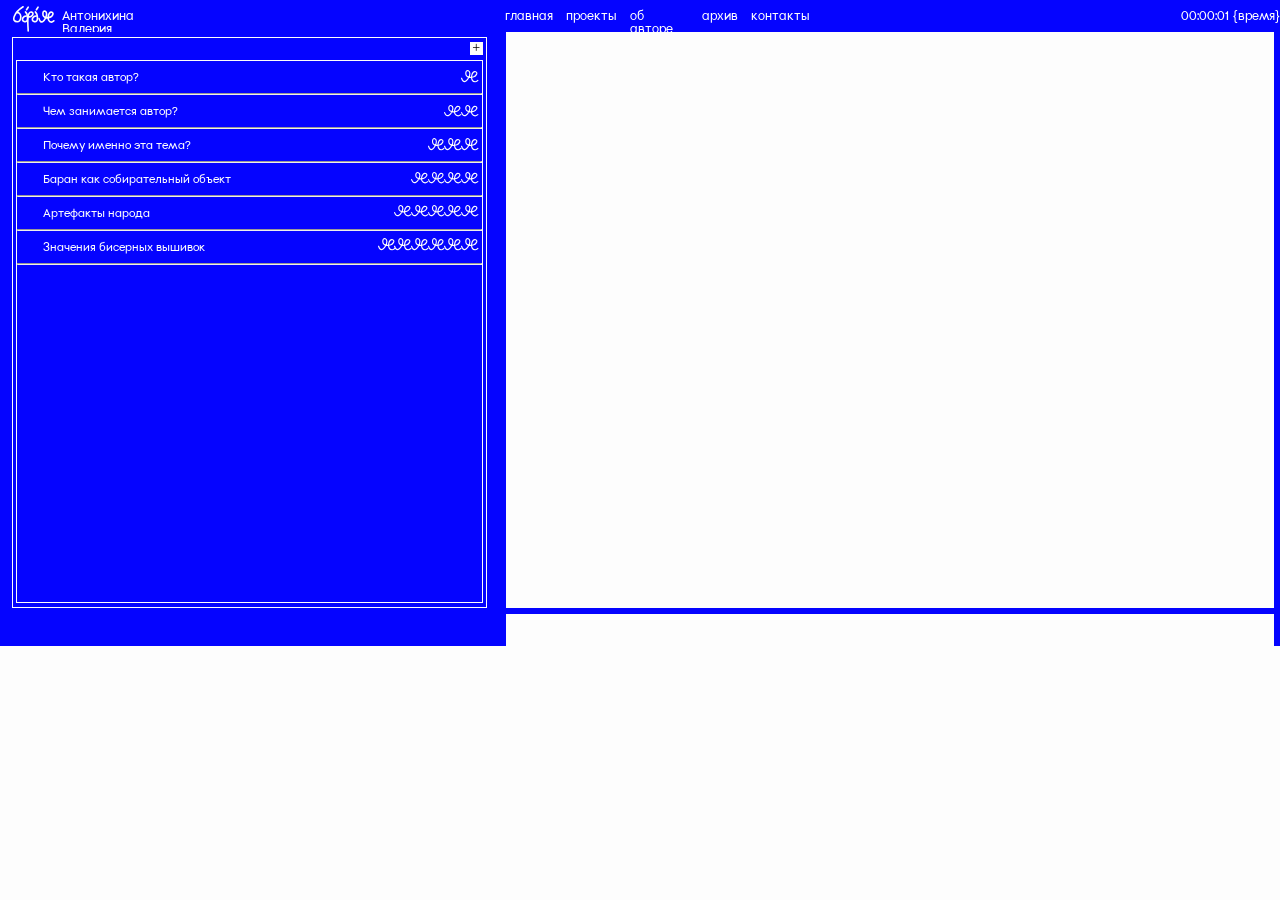
==== commit 0543bacf: "videoOpen" ====
--- a/about.html
+++ b/about.html
@@ -50,15 +50,15 @@
         <div class="stroke_5"></div>
         <div class="stroke_6">
           <div class="rec_7">
-            <p id="windowName_7">Долганы — срединный народ Севера России</p>
+            <p id="windowName_7">Кто такая автор?</p>
           </div>
           <hr />
           <div class="rec_8">
-            <p id="windowName_8">Культура ведения хозяйства народа</p>
+            <p id="windowName_8">Чем занимается автор?</p>
           </div>
           <hr />
           <div class="rec_9">
-            <p id="windowName_9">Мифы и легенды долганов</p>
+            <p id="windowName_9">Почему именно эта тема?</p>
           </div>
           <hr />
           <div class="rec_10">
@@ -100,14 +100,13 @@
       </div>
       <div class="contentScreen">
         <div class="hoverScreen_1">
-          <img class="windowContent" src="images/windowContent_1.png" alt="" />
-          <img class="windowContent" src="images/windowContent_2.png" alt="" />
-          <img class="windowContent" src="images/windowContent_3.png" alt="" />
-          <img class="windowContent" src="images/windowContent_4.png" alt="" />
-          <img class="windowContent" src="images/windowContent_5.png" alt="" />
-          <img class="windowContent" src="images/windowContent_6.png" alt="" />
-          <img class="windowContent" src="images/windowContent_7.png" alt="" />
-          <!-- <img class="windowContent" src="images/windowContent_8.png" alt="" /> -->
+          <img class="windowContent" src="images/windowContent_45.png" alt="" />
+          <img class="windowContent" src="images/windowContent_46.png" alt="" />
+          <img class="windowContent" src="images/windowContent_47.png" alt="" />
+          <img class="windowContent" src="images/windowContent_48.png" alt="" />
+          <img class="windowContent" src="images/windowContent_49.png" alt="" />
+          <img class="windowContent" src="images/windowContent_50.png" alt="" />
+          <img class="windowContent" src="images/windowContent_51.png" alt="" />
         </div>
         <div class="hoverScreen_2">
           <img class="windowContent2" src="images/windowContent_9.png" alt="" />
@@ -141,11 +140,6 @@
             src="images/windowContent_15.png"
             alt=""
           />
-          <!-- <img
-            class="windowContent2"
-            src="images/windowContent_16.png"
-            alt=""
-          /> -->
         </div>
         <div class="hoverScreen_3">
           <img
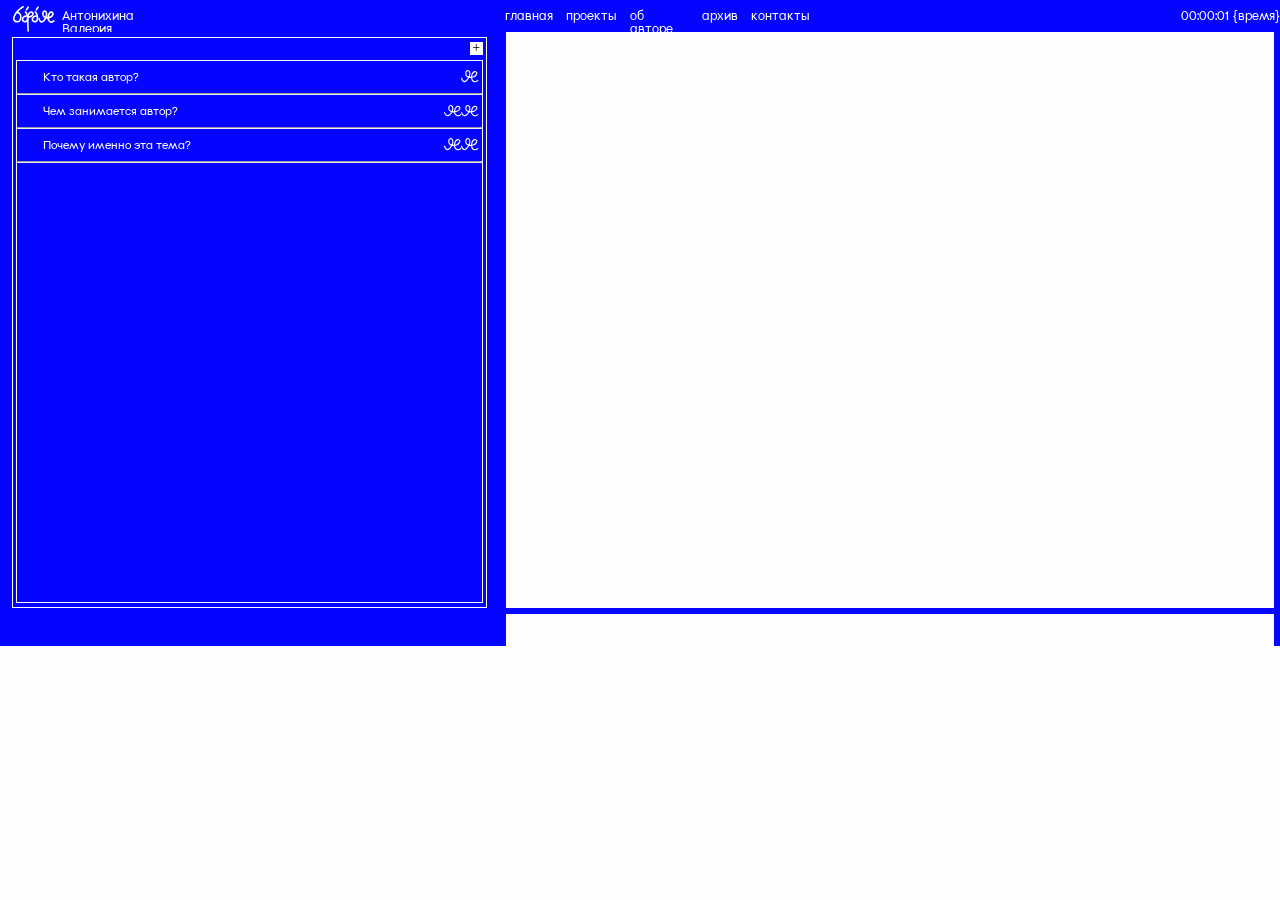
==== commit 123631f5: "thirdScreen" ====
--- a/about.html
+++ b/about.html
@@ -61,7 +61,7 @@
             <p id="windowName_9">Почему именно эта тема?</p>
           </div>
           <hr />
-          <div class="rec_10">
+          <!-- <div class="rec_10">
             <p id="windowName_10">Баран как собирательный объект</p>
           </div>
           <hr />
@@ -72,7 +72,7 @@
           <div class="rec_12">
             <p id="windowName_12">Значения бисерных вышивок</p>
           </div>
-          <hr />
+          <hr /> -->
         </div>
         <div class="fullScreenButton">+</div>
         <div class="thinScreenButton">-</div>
@@ -81,7 +81,7 @@
         <img class="pageIcon4" src="images/page_icon2.svg" alt="" />
         <img class="pageIcon5" src="images/page_icon2.svg" alt="" />
         <img class="pageIcon6" src="images/page_icon2.svg" alt="" />
-        <img class="pageIcon7" src="images/page_icon2.svg" alt="" />
+        <!-- <img class="pageIcon7" src="images/page_icon2.svg" alt="" />
         <img class="pageIcon8" src="images/page_icon2.svg" alt="" />
         <img class="pageIcon9" src="images/page_icon2.svg" alt="" />
         <img class="pageIcon10" src="images/page_icon2.svg" alt="" />
@@ -96,7 +96,7 @@
         <img class="pageIcon19" src="images/page_icon2.svg" alt="" />
         <img class="pageIcon20" src="images/page_icon2.svg" alt="" />
         <img class="pageIcon21" src="images/page_icon2.svg" alt="" />
-        <img class="pageIcon22" src="images/page_icon2.svg" alt="" />
+        <img class="pageIcon22" src="images/page_icon2.svg" alt="" /> -->
       </div>
       <div class="contentScreen">
         <div class="hoverScreen_1">
@@ -178,7 +178,7 @@
             alt=""
           /> -->
         </div>
-        <div class="hoverScreen_4">
+        <!-- <div class="hoverScreen_4">
           <img
             class="windowContent4"
             src="images/windowContent_24.png"
@@ -214,8 +214,8 @@
             src="images/windowContent_30.png"
             alt=""
           />
-        </div>
-        <div class="hoverScreen_5">
+        </div> -->
+        <!-- <div class="hoverScreen_5">
           <img
             class="windowContent5"
             src="images/windowContent_31.png"
@@ -251,8 +251,8 @@
             src="images/windowContent_37.png"
             alt=""
           />
-        </div>
-        <div class="hoverScreen_6">
+        </div> -->
+        <!-- <div class="hoverScreen_6">
           <img
             class="windowContent6"
             src="images/windowContent_38.png"
@@ -288,7 +288,7 @@
             src="images/windowContent_44.png"
             alt=""
           />
-        </div>
+        </div> -->
         <div class="windowScreen_1">
           <div class="stroke_7"></div>
           <div class="stroke_8">
@@ -311,12 +311,12 @@
                   <p id="rightT">2026</p>
                 </div>
               </div>
+              <hr />
               <div id="describeInfo">
                 <p id="downT">
-                  Данная глава посвящена изучению общей информации о народе
-                  Севера России. Как известно, долганы являются малочисленным
-                  народом Севера России <br />
-                  и особенно нуждаются в освещении
+                  Меня зовут Антонихина Валерия, я молодой дизайнер, который
+                  учится в НИУ ВШЭ на профиле "дизайн и программирование". Мне
+                  21 год и я создаю проекты, в которых вижу свою эстетику.
                 </p>
               </div>
             </div>
@@ -332,49 +332,49 @@
               <img
                 id="imgInfo"
                 class="imgInfo_1"
-                src="images/windowContent_1.png"
+                src="images/windowContent_45.png"
                 alt=""
                 data-caption="Долганы — тюркский коренной малочисленный народ России, коренное население полуострова Таймыр в Красноярском крае. Считается самым северным тюркоязычным народом мира"
               />
               <img
                 id="imgInfo"
                 class="imgInfo_2"
-                src="images/windowContent_2.png"
+                src="images/windowContent_46.png"
                 alt=""
                 data-caption="«Дуулганами» именовал себя один из тунгусских племен, впоследствии и давший начало новому народу. В переводе с эвенкийского это слово означает «срединный». Сами долганы называют себя «тыа-кихи», что означает «кочевые люди»"
               />
               <img
                 id="imgInfo"
                 class="imgInfo_3"
-                src="images/windowContent_3.png"
+                src="images/windowContent_47.png"
                 alt=""
                 data-caption="Долганы считаются самым северным тюркоязычным народом мира. Удивительно, что их язык имеет именно тюркские корни, хотя в основе состава народа лежит эвенкийский этнос. Так произошло из-за тесного контакта с якутами"
               />
               <img
                 id="imgInfo"
                 class="imgInfo_4"
-                src="images/windowContent_4.png"
+                src="images/windowContent_48.png"
                 alt=""
                 data-caption="Долгое время у долган не было собственной письменности. Известно, что еще в 1960-е годы в местных газетах начали появляться небольшие тексты на долганском с использованием русского алфавита"
               />
               <img
                 id="imgInfo"
                 class="imgInfo_5"
-                src="images/windowContent_5.png"
+                src="images/windowContent_49.png"
                 alt=""
                 data-caption="Сейчас долганы в основном считаются православными. На православие долган серьезно повлияли местные традиционные верования — шаманизм и анимизм. В мировоззрении народа три мира: верхний (божества), средний (люди) и нижний"
               />
               <img
                 id="imgInfo"
                 class="imgInfo_6"
-                src="images/windowContent_6.png"
+                src="images/windowContent_50.png"
                 alt=""
                 data-caption="В быте долган и сегодня можно заметить отголоски традиционных анимистических верований. Например, рыбаки до сих пор делятся первым уловом с гостями или нуждающимися, а те в свою очередь не могут отказаться"
               />
               <img
                 id="imgInfo"
                 class="imgInfo_7"
-                src="images/windowContent_7.png"
+                src="images/windowContent_51.png"
                 alt=""
                 data-caption="Долганы раньше были кочевым народом, но в советское время практически полностью осели в поселках. Такие поселения выглядят как обычные русские деревни, но с некоторой поправкой на северные условия"
               />
@@ -569,7 +569,7 @@
           </div>
           <button class="exit_3">х</button>
         </div>
-        <div class="windowScreen_4">
+        <!-- <div class="windowScreen_4">
           <div class="stroke_7"></div>
           <div class="stroke_8">
             <div class="text_1">
@@ -662,8 +662,8 @@
             </div>
           </div>
           <button class="exit_4">х</button>
-        </div>
-        <div class="windowScreen_5">
+        </div> -->
+        <!-- <div class="windowScreen_5">
           <div class="stroke_7"></div>
           <div class="stroke_8">
             <div class="text_1">
@@ -756,8 +756,8 @@
             </div>
           </div>
           <button class="exit_5">х</button>
-        </div>
-        <div class="windowScreen_6">
+        </div> -->
+        <!-- <div class="windowScreen_6">
           <div class="stroke_7"></div>
           <div class="stroke_8">
             <div class="text_1">
@@ -849,7 +849,7 @@
             </div>
           </div>
           <button class="exit_6">х</button>
-        </div>
+        </div> -->
       </div>
     </section>
   </body>
--- a/stylesheets/about.css
+++ b/stylesheets/about.css
@@ -575,7 +575,7 @@
   outline-color: #fdfdfd;
   margin: 1.8vw 0.5vw 0.5vw 1.3vw;
   display: flex;
-  flex-direction: row;
+  flex-direction: column;
 }
 .exit_1,
 .exit_2,
@@ -599,16 +599,20 @@
   cursor: pointer;
 }
 .text_1 {
-  width: 35%;
+  width: 100%;
   height: 100%;
   display: flex;
   flex-direction: column;
-  justify-content: space-between;
+  justify-content: space-around;
+}
+.stroke_8 hr {
+  width: 100%;
+  margin-top: -7.5vw;
 }
 #mainInfo {
   width: 100%;
   height: 35%;
-  padding-top: 0.3vw;
+  margin-top: -2.7vw;
   padding-left: 0.3vw;
   display: flex;
   flex-direction: column;
@@ -630,11 +634,12 @@
   color: #fdfdfd;
 }
 #describeInfo {
-  width: 100%;
+  width: 70%;
   height: 35%;
-  padding: 0.7vw;
-  display: flex;
-  align-items: end;
+  padding-left: 1.1vw;
+  margin-top: -5vw;
+  display: flex;
+  align-items: start;
 }
 #downT {
   font-family: 'Architexture';
@@ -644,12 +649,12 @@
   color: #fdfdfd;
 }
 .images_1 {
-  width: 65%;
+  width: 100%;
   height: 100%;
   padding: 1vw;
   display: flex;
-  flex-direction: row;
-  flex-wrap: wrap;
+  flex-direction: column;
+  flex-wrap: nowrap;
   overflow-y: auto;
 }
 .images_1::-webkit-scrollbar {
@@ -663,8 +668,8 @@
   border-radius: 1vw;
 }
 #imgInfo {
-  width: 50%;
-  height: 35%;
+  width: 100%;
+  height: 200%;
   padding: 0.2vw;
   cursor: pointer;
 }
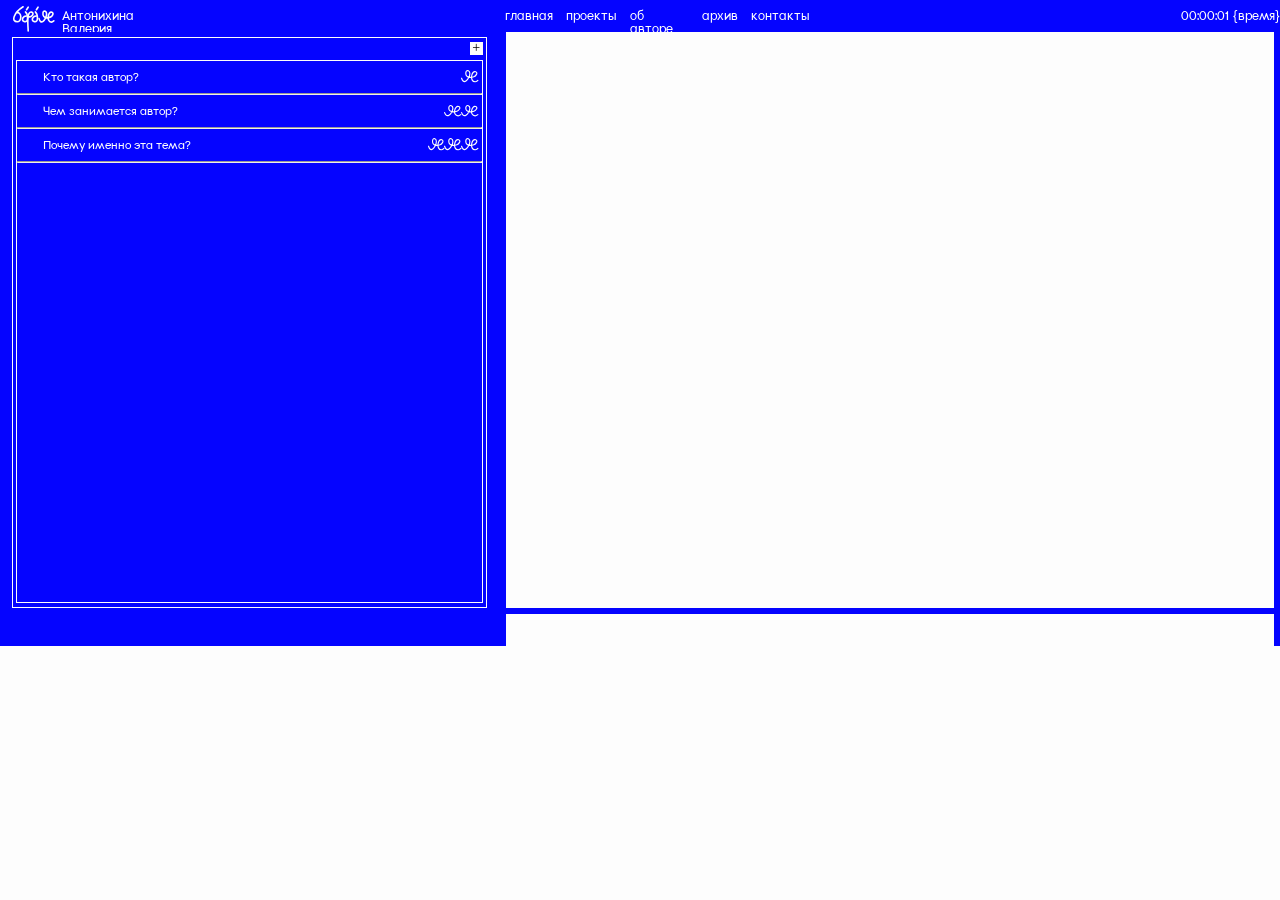
==== commit 7a90371e: "almostDone" ====
--- a/about.html
+++ b/about.html
@@ -6,6 +6,7 @@
     <title>БЭРЭН—об авторе</title>
     <link rel="stylesheet" href="stylesheets/style.css" />
     <link rel="stylesheet" href="stylesheets/about.css" />
+    <link rel="stylesheet" href="stylesheets/adaptiveAbout.css" />
     <link rel="icon" href="images/logotype.svg" type="images.svg" />
     <script defer src="javascripts/about.js"></script>
     <script type="importmap">
@@ -43,6 +44,8 @@
       <div class="blueBorder_1"></div>
       <div class="blueBorder_2"></div>
       <div class="blueBorder_3"></div>
+
+      <h1 class="about">Об авторе</h1>
     </section>
     <!-- _________________главный экран_________________ -->
     <section class="projectScreen">
@@ -81,8 +84,8 @@
         <img class="pageIcon4" src="images/page_icon2.svg" alt="" />
         <img class="pageIcon5" src="images/page_icon2.svg" alt="" />
         <img class="pageIcon6" src="images/page_icon2.svg" alt="" />
-        <!-- <img class="pageIcon7" src="images/page_icon2.svg" alt="" />
-        <img class="pageIcon8" src="images/page_icon2.svg" alt="" />
+        <img class="pageIcon7" src="images/page_icon2.svg" alt="" />
+        <!-- <img class="pageIcon8" src="images/page_icon2.svg" alt="" />
         <img class="pageIcon9" src="images/page_icon2.svg" alt="" />
         <img class="pageIcon10" src="images/page_icon2.svg" alt="" />
         <img class="pageIcon11" src="images/page_icon2.svg" alt="" />
@@ -99,6 +102,8 @@
         <img class="pageIcon22" src="images/page_icon2.svg" alt="" /> -->
       </div>
       <div class="contentScreen">
+        <div class="masks"></div>
+        <div class="masks2"></div>
         <div class="hoverScreen_1">
           <img class="windowContent" src="images/windowContent_45.png" alt="" />
           <img class="windowContent" src="images/windowContent_46.png" alt="" />
@@ -109,74 +114,78 @@
           <img class="windowContent" src="images/windowContent_51.png" alt="" />
         </div>
         <div class="hoverScreen_2">
-          <img class="windowContent2" src="images/windowContent_9.png" alt="" />
           <img
             class="windowContent2"
-            src="images/windowContent_10.png"
+            src="images/windowContent_52.png"
             alt=""
           />
           <img
             class="windowContent2"
-            src="images/windowContent_11.png"
+            src="images/windowContent_53.png"
             alt=""
           />
           <img
             class="windowContent2"
-            src="images/windowContent_12.png"
+            src="images/windowContent_54.png"
             alt=""
           />
           <img
             class="windowContent2"
-            src="images/windowContent_13.png"
+            src="images/windowContent_55.png"
             alt=""
           />
           <img
             class="windowContent2"
-            src="images/windowContent_14.png"
+            src="images/windowContent_56.png"
             alt=""
           />
           <img
             class="windowContent2"
-            src="images/windowContent_15.png"
+            src="images/windowContent_57.png"
+            alt=""
+          />
+          <img
+            class="windowContent2"
+            src="images/windowContent_58.png"
             alt=""
           />
         </div>
         <div class="hoverScreen_3">
           <img
             class="windowContent3"
-            src="images/windowContent_17.png"
+            src="images/windowContent_59.png"
             alt=""
           />
           <img
             class="windowContent3"
-            src="images/windowContent_18.png"
+            src="images/windowContent_60.png"
             alt=""
           />
           <img
             class="windowContent3"
-            src="images/windowContent_19.png"
+            src="images/windowContent_61.png"
             alt=""
           />
           <img
             class="windowContent3"
-            src="images/windowContent_20.png"
+            src="images/windowContent_62.png"
             alt=""
           />
           <img
             class="windowContent3"
-            src="images/windowContent_21.png"
+            src="images/windowContent_63.png"
             alt=""
           />
           <img
             class="windowContent3"
-            src="images/windowContent_22.png"
-            alt=""
-          />
-          <!-- <img
+            src="images/windowContent_64.png"
+            alt=""
+          />
+          <img
             class="windowContent3"
-            src="images/windowContent_23.png"
-            alt=""
-          /> -->
+            src="images/windowContent_65.png"
+            alt=""
+          />
         </div>
         <!-- <div class="hoverScreen_4">
           <img
@@ -315,8 +324,14 @@
               <div id="describeInfo">
                 <p id="downT">
                   Меня зовут Антонихина Валерия, я молодой дизайнер, который
-                  учится в НИУ ВШЭ на профиле "дизайн и программирование". Мне
-                  21 год и я создаю проекты, в которых вижу свою эстетику.
+                  учится в НИУ ВШЭ <br />
+                  на профиле "дизайн и программирование". Мне 21 год и я создаю
+                  проекты, в которых <br />
+                  вижу свою эстетику. Спокойствие, миролюбие, утончённость, а
+                  иногда внезапность, нестандартность и вызов — это всё про
+                  меня. Я стремлюсь найти себя в этом мире <br />
+                  и развить мир в себе. Хочу быть больше связана с природой и
+                  различными культурами.
                 </p>
               </div>
             </div>
@@ -380,6 +395,7 @@
               />
             </div>
           </div>
+          <div class="screenButton_about">-</div>
           <button class="exit_1">х</button>
         </div>
         <div class="windowScreen_2">
@@ -406,11 +422,13 @@
               </div>
               <div id="describeInfo">
                 <p id="downT">
-                  Культура и хозяйство народа являются <br />
-                  её неотъемлемой частью. Именно это <br />
-                  и делает их отдельным, непохожим <br />
-                  на других, народом. Рыба, олени, собаки <br />
-                  и другие основные виды деятельности
+                  Я окончила Могилёвский Государственный Колледж Искусств (это в
+                  Беларуси) на мульти-дизайнера и преподавательскую
+                  деятельность. До поступления во ВШЭ мне удалось поработать по
+                  специальности. Но я решила не останавливаться на этом и
+                  организовать собственную персональную выставку, посвящённую
+                  портретам, отражающим мои внутренние ощущения мира через
+                  эмоции. На данный момент я изучаю веб-дизайн.
                 </p>
               </div>
             </div>
@@ -426,54 +444,55 @@
               <img
                 id="imgInfo"
                 class="imgInfo_8"
-                src="images/windowContent_9.png"
+                src="images/windowContent_52.png"
                 alt=""
                 data-caption="Традиционным для долган являлся кочевой образ жизни, который базировался на комплексном хозяйстве, включавшем охоту на дикого северного оленя, рыболовство и транспортное оленеводство"
               />
               <img
                 id="imgInfo"
                 class="imgInfo_9"
-                src="images/windowContent_10.png"
+                src="images/windowContent_53.png"
                 alt=""
                 data-caption="Охота на дикого оленя и птицу, а также рыболовство обеспечивали коренное население пищевыми ресурсами; вьючно-верховое и нартенное оленеводство позволяло кочевникам быть мобильными"
               />
               <img
                 id="imgInfo"
                 class="imgInfo_10"
-                src="images/windowContent_11.png"
+                src="images/windowContent_54.png"
                 alt=""
                 data-caption="Зимовавшие в окрестностях станков Хатангского тракта долганы совместно с эвенками, якутами и затундринскими крестьянами, начинали совместные перекочевки, снимаясь с зимних стоянок в середине – конце апреля"
               />
               <img
                 id="imgInfo"
                 class="imgInfo_11"
-                src="images/windowContent_12.png"
+                src="images/windowContent_55.png"
                 alt=""
                 data-caption="В отдельных хозяйствах первым кочевать (аргишить) отправлялся глава семьи, а некоторое время спустя за ним следовали его домочадцы. Кочевали вглубь тундры не спеша, проверяя ловушки на песца по пути на летние стоянки"
               />
               <img
                 id="imgInfo"
                 class="imgInfo_12"
-                src="images/windowContent_13.png"
+                src="images/windowContent_56.png"
                 alt=""
                 data-caption="Летние стоянки охотников-оленеводов располагались в 300–400 км от зимних. Перекочевки совершали семьями, со всем имуществом и оленьим стадом. Добравшись до летних стоянок, хозяйства объединяли своих оленей в одно стадо"
               />
               <img
                 id="imgInfo"
                 class="imgInfo_13"
-                src="images/windowContent_14.png"
+                src="images/windowContent_57.png"
                 alt=""
                 data-caption="Во время пребывания на зимних стоянках долганские охотники-оленеводы, в противоположность ненцам, были малоподвижны. Оленьи стада пастухи перегоняли с одного пастбища на другое по мере необходимости"
               />
               <img
                 id="imgInfo"
                 class="imgInfo_14"
-                src="images/windowContent_15.png"
+                src="images/windowContent_58.png"
                 alt=""
                 data-caption="Индивидуальные способы охоты долган на дикого оленя (с оленем-манщиком, с домашним оленем, на рогах которого крепилась петля, охота со щитком, охота гоном на нартенной упряжке, охота самострелами и др.) были частыми"
               />
             </div>
           </div>
+          <div class="screenButton_about">-</div>
           <button class="exit_2">х</button>
         </div>
         <div class="windowScreen_3">
@@ -500,10 +519,13 @@
               </div>
               <div id="describeInfo">
                 <p id="downT">
-                  Мифы и легенды долган имеют особую природу повествования. От
-                  основания земли в виде огромной важенки (самки оленя) до духов
-                  земли Моу-нямы и воды <br />
-                  и Верхнего мира Коу-нямы
+                  Потому что это история. Такие народы, как долганы, должны
+                  освещаться и не забываться, ведь при всей малочисленности
+                  этого северного рода, в нём спрятано множество духовных
+                  нестандартных ценностей, интересных для освещения. Особенно
+                  важный упор я сделала на изучении фольклора и мифов долган,
+                  ведь их мировоззрение крайне разнится <br />
+                  с типичным представлением истории здесь и сейчас.
                 </p>
               </div>
             </div>
@@ -519,54 +541,55 @@
               <img
                 id="imgInfo"
                 class="imgInfo_1"
-                src="images/windowContent_16.png"
+                src="images/windowContent_59.png"
                 alt=""
                 data-caption="На земле наступила ночь. Люди пришли в замешательство. Они не знали, что делать. В то время среди народа жил знаменитый охотник и силач Мани. Он не растерялся, взял лук, позвал двух охотничьих собак и побежал вдогонку за лосями"
               />
               <img
                 id="imgInfo"
                 class="imgInfo_2"
-                src="images/windowContent_17.png"
+                src="images/windowContent_60.png"
                 alt=""
                 data-caption="Самый первый олень, у которого один рог был из камня, а второй — из мамонтовой кости, бросил вверх свой каменный рог — из него возникли тучи, пошёл снег; когда же олень бросил кверху свой мамонтовый рог, то ударил мороз, а небо стало ясным"
               />
               <img
                 id="imgInfo"
                 class="imgInfo_3"
-                src="images/windowContent_18.png"
+                src="images/windowContent_61.png"
                 data-caption="В далеком прошлом, в мире царил хаос. Основные стихии – небо и вода не были отделены друг от друга, земли не было, но вот гагара нырнула в воду и вытащила в клюве несколько песчинок земли. Из этих песчинок она сотворила землю"
                 alt=""
               />
               <img
                 id="imgInfo"
                 class="imgInfo_4"
-                src="images/windowContent_19.png"
+                src="images/windowContent_62.png"
                 alt=""
                 data-caption="У долган традиционным верованием был шаманизм. Долганы верили, что шаман оберегает их от злых духов и козней плохих людей. Шаманом мог стать человек, у которого в роду были предки, занимавшиеся шаманизмом"
               />
               <img
                 id="imgInfo"
                 class="imgInfo_5"
-                src="images/windowContent_20.png"
+                src="images/windowContent_63.png"
                 alt=""
                 data-caption="Особое значение в культовой жизни долган имели охотничьи, промысловые обряды и обычаи, так как от добычи и улова зависела жизнь и благосостояние семьи. В основном обряды относились к ритуальному снятию шкуры и разделке мяса"
               />
               <img
                 id="imgInfo"
                 class="imgInfo_6"
-                src="images/windowContent_21.png"
+                src="images/windowContent_64.png"
                 alt=""
                 data-caption="Вселенная у долган представляла собой три мира: верхний – небесный, средний – земной и нижний – подземный. Верхний мир населяли божества и добрые духи айыы. В среднем мире обитали люди и дух земли – Ааан дойду иччитэ"
               />
               <img
                 id="imgInfo"
                 class="imgInfo_7"
-                src="images/windowContent_22.png"
+                src="images/windowContent_65.png"
                 alt=""
                 data-caption="Долганы почитали различные обряды и праздники. Одним из главных праздников, который проводили раз в год был праздник Большого дня, который символизировал собой встречу солнца. На севере Якутии его проводят до сих пор"
               />
             </div>
           </div>
+          <div class="screenButton_about">-</div>
           <button class="exit_3">х</button>
         </div>
         <!-- <div class="windowScreen_4">
--- a/stylesheets/adaptiveAbout.css
+++ b/stylesheets/adaptiveAbout.css
@@ -0,0 +1,269 @@
+@media screen and (max-width: 600px) {
+  /* экран "об авторе" */
+  body {
+    height: 216.5vw;
+  }
+  .blueBorder_3 {
+    height: 3.3vw;
+    top: 220.8vw;
+  }
+  .about {
+    font-family: 'Stezhok';
+    font-size: 11vw;
+    color: #fdfdfd;
+    position: absolute;
+    top: 1.6vw;
+    left: 64.7vw;
+    z-index: 2;
+  }
+  .projectScreen {
+    width: 100%;
+    height: 212.5vw;
+    flex-direction: column;
+    flex-wrap: wrap;
+  }
+  .buttonScreen {
+    width: 100%;
+    height: 42vw;
+  }
+  .stroke_5 {
+    width: 95vw;
+    height: 33vw;
+    outline-width: 0.35vw;
+    margin: 7vw 0.5vw 0.5vw 2.5vw;
+  }
+  .stroke_6 {
+    width: 93vw;
+    height: 27vw;
+    outline-width: 0.35vw;
+    margin: 0 auto;
+    top: 15vw;
+    left: 3.5vw;
+  }
+  .fullScreenButton,
+  .thinScreenButton {
+    display: none;
+  }
+  .rec_7,
+  .rec_8,
+  .rec_9 {
+    height: 8.9vw;
+  }
+  #windowName_7,
+  #windowName_8,
+  #windowName_9 {
+    font-size: 3vw;
+    padding-top: 3.3vw;
+  }
+  .pageIcon2 {
+    width: 6.4vw;
+    top: 17vw;
+    left: 89vw;
+    animation-duration: 0.8s;
+    animation-play-state: running;
+  }
+  .pageIcon3 {
+    width: 6.4vw;
+    top: 26.3vw;
+    left: 89vw;
+    animation-duration: 0.8s;
+    animation-play-state: running;
+  }
+  .pageIcon4 {
+    width: 6.4vw;
+    top: 35.6vw;
+    left: 89vw;
+    animation-duration: 0.8s;
+    animation-play-state: running;
+  }
+  .pageIcon5,
+  .pageIcon6,
+  .pageIcon7,
+  .pageIcon8,
+  .pageIcon9,
+  .pageIcon10,
+  .pageIcon11,
+  .pageIcon12,
+  .pageIcon13,
+  .pageIcon14,
+  .pageIcon15,
+  .pageIcon16,
+  .pageIcon17,
+  .pageIcon18,
+  .pageIcon19,
+  .pageIcon20,
+  .pageIcon21,
+  .pageIcon22 {
+    display: none;
+  }
+  .contentScreen {
+    width: 100%;
+    height: 70.5vw;
+  }
+  .masks {
+    width: 40vw;
+    height: 60vw;
+    background-image: url('../images/masks.png');
+    background-repeat: no-repeat;
+    background-size: cover;
+    margin: 65vw 0vw 10vw 12vw;
+    animation: mask 5s infinite steps(1);
+  }
+  .masks2 {
+    width: 40vw;
+    height: 60vw;
+    background-image: url('../images/masks.png');
+    background-repeat: no-repeat;
+    background-size: cover;
+    margin: 65vw 10vw 10vw 0vw;
+    animation: mask 5s infinite 0.5s steps(1);
+  }
+  .hoverScreen_1,
+  .hoverScreen_2,
+  .hoverScreen_3,
+  .hoverScreen_4,
+  .hoverScreen_5,
+  .hoverScreen_6 {
+    z-index: 10;
+  }
+  .windowScreen_1,
+  .windowScreen_2,
+  .windowScreen_3 {
+    width: 100%;
+    height: 175.4vw;
+    top: 45.5vw;
+    left: 0;
+  }
+  .stroke_7 {
+    width: 95vw;
+    height: 172vw;
+    outline-width: 0.35vw;
+    margin: 1vw 0.5vw 0.5vw 2.5vw;
+  }
+  .stroke_8 {
+    width: 92.5vw;
+    height: 166vw;
+    outline-width: 0.35vw;
+    margin: 4.5vw 0.5vw 0.5vw 3.4vw;
+    display: flex;
+    flex-direction: column;
+    flex-wrap: nowrap;
+  }
+  .text_1 {
+    width: 99%;
+    margin: 0 auto;
+    justify-content: start;
+  }
+  #mainInfo {
+    height: 45%;
+    margin-top: 0;
+  }
+  #info {
+    height: 18%;
+  }
+  #leftT,
+  #rightT {
+    font-size: 3vw;
+  }
+  #describeInfo {
+    width: 100%;
+    align-items: end;
+    margin-top: 0;
+  }
+  #downT {
+    font-size: 3vw;
+    line-height: 3.5vw;
+  }
+  .images_1 {
+    width: 100%;
+    flex-direction: column;
+    flex-wrap: nowrap;
+    margin-top: -25vw;
+  }
+  .exit_1,
+  .exit_2,
+  .exit_3,
+  .exit_4,
+  .exit_5,
+  .exit_6 {
+    display: block;
+    width: 4vw;
+    height: 4vw;
+    font-family: 'Architexture';
+    font-size: 4vw;
+    left: 92.5vw;
+  }
+  .screenButton_about {
+    width: 3vw;
+    height: 3vw;
+    position: absolute;
+    top: -1.7vw;
+    left: 86vw;
+    border: none;
+    padding: 0;
+    display: flex;
+    align-items: center;
+    justify-content: center;
+    font-family: 'Stezhok';
+    font-size: 37.1vw;
+    color: #fdfdfd;
+    cursor: pointer;
+  }
+  #imgInfo {
+    width: 100%;
+    height: 100%;
+  }
+  .modalContent {
+    max-width: 96%;
+    padding-top: 0;
+    padding-left: 3vw;
+  }
+  .modalText {
+    width: 100%;
+    top: 145vw;
+    left: 2.5vw;
+  }
+  .modalText p {
+    font-size: 3vw;
+    line-height: 3.4vw;
+  }
+
+  .screenButton_project {
+    width: 3vw;
+    height: 3vw;
+    position: absolute;
+    top: -1.7vw;
+    left: 85vw;
+    border: none;
+    padding: 0;
+    display: flex;
+    align-items: center;
+    justify-content: center;
+    font-family: 'Stezhok';
+    font-size: 37.1vw;
+    color: #fdfdfd;
+    cursor: pointer;
+  }
+  .windowScreen_collapsed {
+    height: 6vw;
+    overflow: hidden;
+    top: 45.5vw;
+    left: 0;
+    background-color: #0504ff;
+  }
+  .windowScreen_collapsed .text_1,
+  .windowScreen_collapsed .images_1,
+  .windowScreen_collapsed .modalImgWindow_1,
+  .windowScreen_collapsed .stroke_7,
+  .windowScreen_collapsed .stroke_8 {
+    display: none;
+  }
+  .windowScreen_collapsed #windowName_7,
+  .windowScreen_collapsed #windowName_8,
+  .windowScreen_collapsed #windowName_9 {
+    display: block;
+    font-size: 2.5vw;
+    padding: 1vw;
+    text-align: center;
+  }
+}
